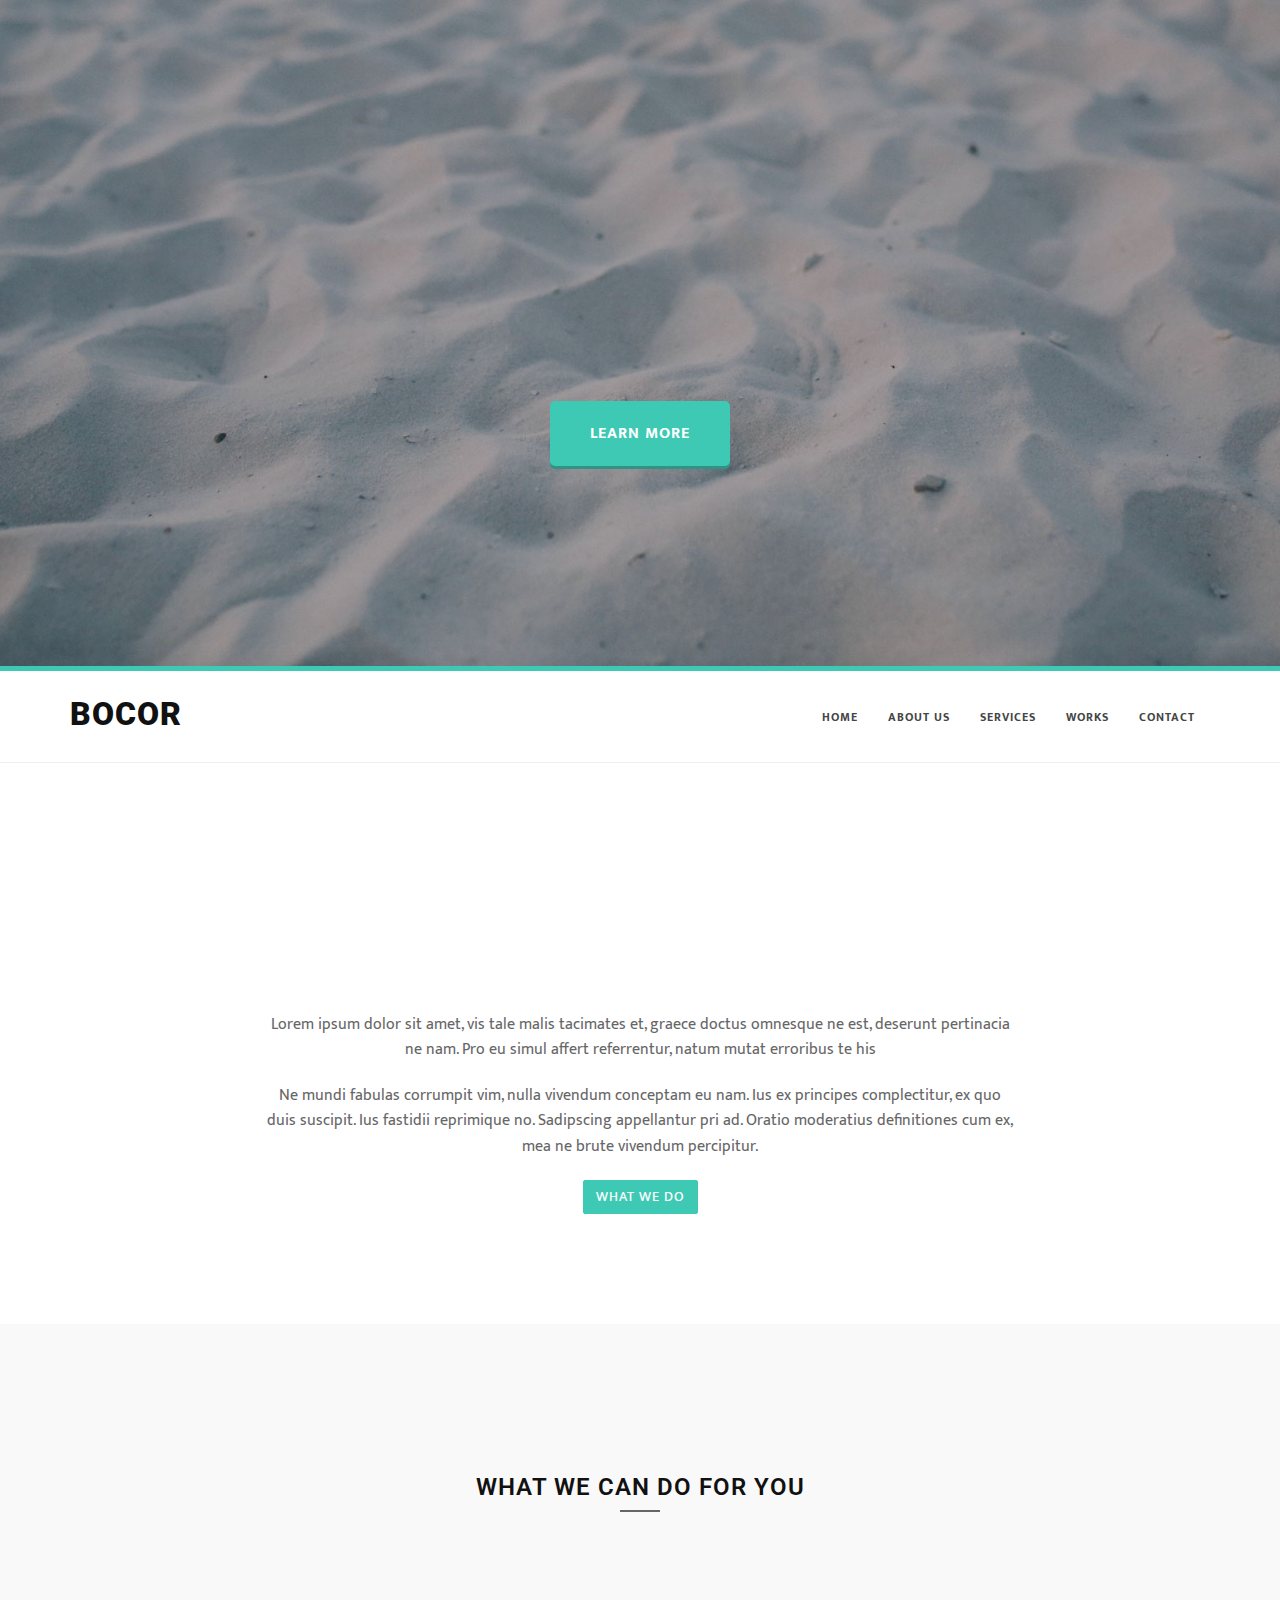
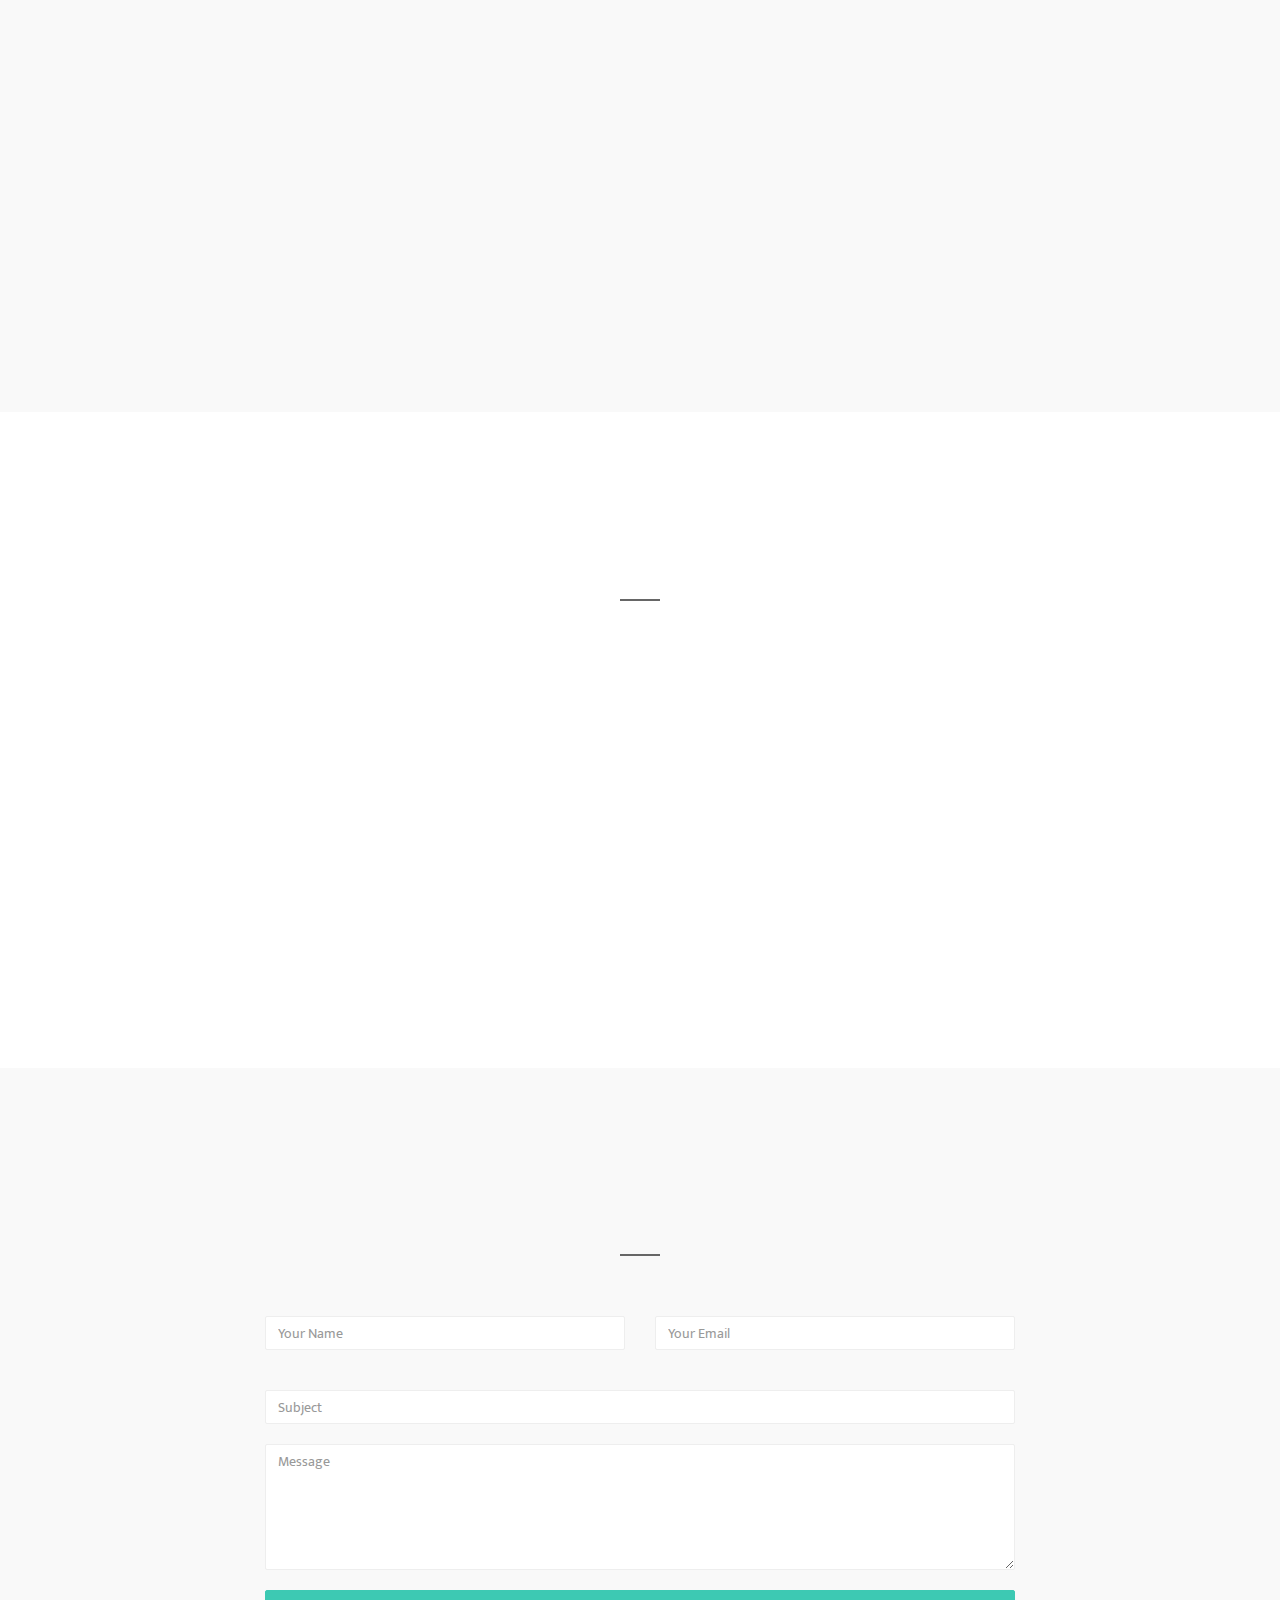
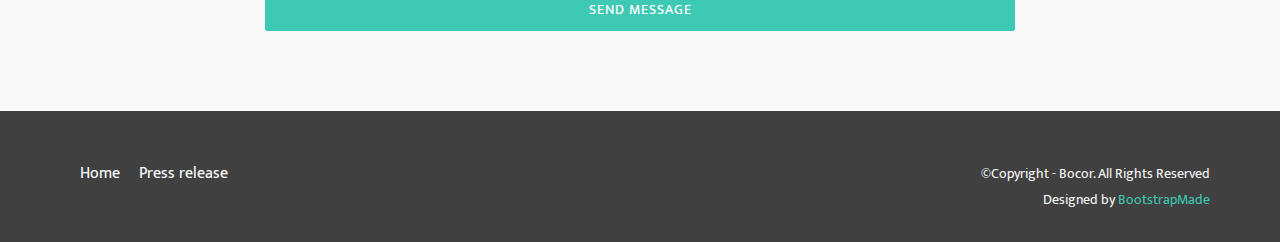
==== index.html @ 1f2fd24e "Add files via upload" ====
<!DOCTYPE html>
<html lang="en">

<head>
  <meta charset="utf-8">
  <meta name="viewport" content="width=device-width, initial-scale=1.0">
  <meta name="description" content="">
  <meta name="author" content="">

  <title>Bocor bootstrap 3 one page template</title>

  <!-- css -->
  <link rel="stylesheet" href="css/bootstrap.min.css">
  <link href="font-awesome/css/font-awesome.min.css" rel="stylesheet" type="text/css" />
  <link href="css/nivo-lightbox.css" rel="stylesheet" />
  <link href="css/nivo-lightbox-theme/default/default.css" rel="stylesheet" type="text/css" />
  <link href="css/animations.css" rel="stylesheet" />
  <link href="css/style.css" rel="stylesheet">
  <link href="color/default.css" rel="stylesheet">
  <!-- =======================================================
    Theme Name: Bocor
    Theme URL: https://bootstrapmade.com/bocor-bootstrap-template-nice-animation/
    Author: BootstrapMade
    Author URL: https://bootstrapmade.com
  ======================================================= -->

</head>

<body id="page-top" data-spy="scroll" data-target=".navbar-custom">

  <section class="hero" id="intro">
    <div class="container">
      <div class="row">
        <div class="col-md-12 text-right navicon">
          <a id="nav-toggle" class="nav_slide_button" href="#"><span></span></a>
        </div>
      </div>
      <div class="row">
        <div class="col-md-8 col-md-offset-2 text-center inner">
          <div class="animatedParent">
            <h1 class="animated fadeInDown">MUSIM BOCOR</h1>
            <p class="animated fadeInUp">Udah dari dulu tahu kalo bocor kenapa nggak ditambal tong</p>
          </div>
        </div>
      </div>
      <div class="row">
        <div class="col-md-6 col-md-offset-3 text-center">
          <a href="#about" class="learn-more-btn btn-scroll">Learn more</a>
        </div>
      </div>
    </div>
  </section>


  <!-- Navigation -->
  <div id="navigation">
    <nav class="navbar navbar-custom" role="navigation">
      <div class="container">
        <div class="row">
          <div class="col-md-2">
            <div class="site-logo">
              <a href="index.html" class="brand">Bocor</a>
            </div>
          </div>


          <div class="col-md-10">

            <!-- Brand and toggle get grouped for better mobile display -->
            <div class="navbar-header">
              <button type="button" class="navbar-toggle" data-toggle="collapse" data-target="#menu">
                                                <i class="fa fa-bars"></i>
                                                </button>
            </div>
            <!-- Collect the nav links, forms, and other content for toggling -->
            <div class="collapse navbar-collapse" id="menu">
              <ul class="nav navbar-nav navbar-right">
                <li class="active"><a href="#intro">Home</a></li>
                <li><a href="#about">About Us</a></li>
                <li><a href="#service">Services</a></li>
                <li><a href="#works">Works</a></li>

                <li><a href="#contact">Contact</a></li>
              </ul>
            </div>
            <!-- /.Navbar-collapse -->

          </div>
        </div>
      </div>
      <!-- /.container -->
    </nav>
  </div>
  <!-- /Navigation -->

  <!-- Section: about -->
  <section id="about" class="home-section color-dark bg-white">
    <div class="container marginbot-50">
      <div class="row">
        <div class="col-lg-8 col-lg-offset-2">
          <div class="animatedParent">
            <div class="section-heading text-center animated bounceInDown">
              <h2 class="h-bold">About our bocor team</h2>
              <div class="divider-header"></div>
            </div>
          </div>
        </div>
      </div>

    </div>

    <div class="container">


      <div class="row">


        <div class="col-lg-8 col-lg-offset-2 animatedParent">
          <div class="text-center">
            <p>
              Lorem ipsum dolor sit amet, vis tale malis tacimates et, graece doctus omnesque ne est, deserunt pertinacia ne nam. Pro eu simul affert referrentur, natum mutat erroribus te his
            </p>
            <p>
              Ne mundi fabulas corrumpit vim, nulla vivendum conceptam eu nam. Ius ex principes complectitur, ex quo duis suscipit. Ius fastidii reprimique no. Sadipscing appellantur pri ad. Oratio moderatius definitiones cum ex, mea ne brute vivendum percipitur.
            </p>
            <a href="#service" class="btn btn-skin btn-scroll">What we do</a>
          </div>
        </div>


      </div>
    </div>

  </section>
  <!-- /Section: about -->


  <!-- Section: services -->
  <section id="service" class="home-section color-dark bg-gray">
    <div class="container marginbot-50">
      <div class="row">
        <div class="col-lg-8 col-lg-offset-2">
          <div>
            <div class="section-heading text-center">
              <h2 class="h-bold">What we can do for you</h2>
              <div class="divider-header"></div>
            </div>
          </div>
        </div>
      </div>

    </div>

    <div class="text-center">
      <div class="container">

        <div class="row animatedParent">
          <div class="col-md-4">
            <div class="animated rotateInDownLeft">
              <div class="service-box">
                <div class="service-icon">
                  <span class="fa fa-laptop fa-2x"></span>
                </div>
                <div class="service-desc">
                  <h5>Web Design</h5>
                  <div class="divider-header"></div>
                  <p>
                    Ad denique euripidis signiferumque vim, iusto admodum quo cu. No tritani neglegentur mediocritatem duo.
                  </p>
                  <a href="#" class="btn btn-skin">Learn more</a>
                </div>
              </div>
            </div>
          </div>
          <div class="col-md-4">
            <div class="animated rotateInDownLeft slow">
              <div class="service-box">
                <div class="service-icon">
                  <span class="fa fa-camera fa-2x"></span>
                </div>
                <div class="service-desc">
                  <h5>Photography</h5>
                  <div class="divider-header"></div>
                  <p>
                    Ad denique euripidis signiferumque vim, iusto admodum quo cu. No tritani neglegentur mediocritatem duo.
                  </p>
                  <a href="#" class="btn btn-skin">Learn more</a>
                </div>
              </div>
            </div>
          </div>
          <div class="col-md-4">
            <div class="animated rotateInDownLeft slower">
              <div class="service-box">
                <div class="service-icon">
                  <span class="fa fa-code fa-2x"></span>
                </div>
                <div class="service-desc">
                  <h5>Graphic design</h5>
                  <div class="divider-header"></div>
                  <p>
                    Ad denique euripidis signiferumque vim, iusto admodum quo cu. No tritani neglegentur mediocritatem duo.
                  </p>
                  <a href="#" class="btn btn-skin">Learn more</a>
                </div>
              </div>
            </div>
          </div>

        </div>
      </div>
    </div>
  </section>
  <!-- /Section: services -->


  <!-- Section: works -->
  <section id="works" class="home-section color-dark text-center bg-white">
    <div class="container marginbot-50">
      <div class="row">
        <div class="col-lg-8 col-lg-offset-2">
          <div>
            <div class="animatedParent">
              <div class="section-heading text-center">
                <h2 class="h-bold animated bounceInDown">What we have done</h2>
                <div class="divider-header"></div>
              </div>
            </div>
          </div>
        </div>
      </div>

    </div>

    <div class="container">

      <div class="row animatedParent">
        <div class="col-sm-12 col-md-12 col-lg-12">

          <div class="row gallery-item">
            <div class="col-md-3 animated fadeInUp">
              <a href="img/works/1.jpg" title="This is an image title" data-lightbox-gallery="gallery1" data-lightbox-hidpi="img/works/1@2x.jpg">
								<img src="img/works/1.jpg" class="img-responsive" alt="img">
							</a>
            </div>
            <div class="col-md-3 animated fadeInUp slow">
              <a href="img/works/2.jpg" title="This is an image title" data-lightbox-gallery="gallery1" data-lightbox-hidpi="img/works/1@2x.jpg">
								<img src="img/works/2.jpg" class="img-responsive" alt="img">
							</a>
            </div>
            <div class="col-md-3 animated fadeInUp slower">
              <a href="img/works/3.jpg" title="This is an image title" data-lightbox-gallery="gallery1" data-lightbox-hidpi="img/works/1@2x.jpg">
								<img src="img/works/3.jpg" class="img-responsive" alt="img">
							</a>
            </div>
            <div class="col-md-3 animated fadeInUp">
              <a href="img/works/4.jpg" title="This is an image title" data-lightbox-gallery="gallery1" data-lightbox-hidpi="img/works/1@2x.jpg">
								<img src="img/works/4.jpg" class="img-responsive" alt="img">
							</a>
            </div>
          </div>

        </div>
      </div>
    </div>

  </section>
  <!-- /Section: works -->

  <!-- Section: contact -->
  <section id="contact" class="home-section nopadd-bot color-dark bg-gray text-center">
    <div class="container marginbot-50">
      <div class="row">
        <div class="col-lg-8 col-lg-offset-2">
          <div class="animatedParent">
            <div class="section-heading text-center">
              <h2 class="h-bold animated bounceInDown">Get in touch with us</h2>
              <div class="divider-header"></div>
            </div>
          </div>
        </div>
      </div>

    </div>

    <div class="container">

      <div class="row marginbot-80">
        <div class="col-md-8 col-md-offset-2">
          <div id="sendmessage">Your message has been sent. Thank you!</div>
          <div id="errormessage"></div>
          <form id="contact-form" action="" method="post" role="form" class="contactForm">
            <div class="row marginbot-20">
              <div class="col-md-6 xs-marginbot-20">
                <div class="form-group">
                  <input type="text" name="name" class="form-control" id="name" placeholder="Your Name" data-rule="minlen:4" data-msg="Please enter at least 4 chars" />
                  <div class="validation"></div>
                </div>
              </div>
              <div class="col-md-6">
                <div class="form-group">
                  <input type="email" class="form-control" name="email" id="email" placeholder="Your Email" data-rule="email" data-msg="Please enter a valid email" />
                  <div class="validation"></div>
                </div>
              </div>
            </div>
            <div class="row">
              <div class="col-md-12">
                <div class="form-group">
                  <input type="text" class="form-control" name="subject" id="subject" placeholder="Subject" data-rule="minlen:4" data-msg="Please enter at least 8 chars of subject" />
                  <div class="validation"></div>
                </div>
                <div class="form-group">
                  <textarea class="form-control" name="message" rows="5" data-rule="required" data-msg="Please write something for us" placeholder="Message"></textarea>
                  <div class="validation"></div>
                </div>
                <button type="submit" class="btn btn-skin btn-lg btn-block" id="btnContactUs">
    									Send Message</button>
              </div>
            </div>
          </form>
        </div>
      </div>


    </div>
  </section>
  <!-- /Section: contact -->


  <footer>
    <div class="container">
      <div class="row">
        <div class="col-md-6">
          <ul class="footer-menu">
            <li><a href="#">Home</a></li>
            <li><a href="#">Press release</a></li>
          </ul>
        </div>
        <div class="col-md-6 text-right copyright">
          &copy;Copyright - Bocor. All Rights Reserved
          <div class="credits">
            <!--
              All the links in the footer should remain intact.
              You can delete the links only if you purchased the pro version.
              Licensing information: https://bootstrapmade.com/license/
              Purchase the pro version with working PHP/AJAX contact form: https://bootstrapmade.com/buy/?theme=Bocor
            -->
            Designed by <a href="https://bootstrapmade.com/">BootstrapMade</a>
          </div>
        </div>
      </div>
    </div>
  </footer>

  <!-- Core JavaScript Files -->
  <script src="js/jquery.min.js"></script>
  <script src="js/bootstrap.min.js"></script>
  <script src="js/jquery.sticky.js"></script>
  <script src="js/jquery.easing.min.js"></script>
  <script src="js/jquery.scrollTo.js"></script>
  <script src="js/jquery.appear.js"></script>
  <script src="js/stellar.js"></script>
  <script src="js/nivo-lightbox.min.js"></script>

  <script src="js/custom.js"></script>
  <script src="js/css3-animate-it.js"></script>
  <script src="contactform/contactform.js"></script>

</body>
</html>
---- css/nivo-lightbox-theme/default/default.css ----
/*
 * Nivo Lightbox Default Theme v1.0
 * http://dev7studios.com/nivo-lightbox
 *
 * Copyright 2013, Dev7studios
 * Free to use and abuse under the MIT license.
 * http://www.opensource.org/licenses/mit-license.php
 */
 
.nivo-lightbox-theme-default.nivo-lightbox-overlay { 
	background: #666;
	background: rgba(0,0,0,0.6); 
}
.nivo-lightbox-theme-default .nivo-lightbox-content.nivo-lightbox-loading { background: url(loading.gif) no-repeat 50% 50%; }

.nivo-lightbox-theme-default .nivo-lightbox-nav {
	top: 10%;
	width: 8%;
	height: 80%;
	text-indent: -9999px;
	background-repeat: no-repeat;
	background-position: 50% 50%;
	opacity: 0.5;
}
.nivo-lightbox-theme-default .nivo-lightbox-nav:hover { 
	opacity: 1; 
	background-color: rgba(0,0,0,0.5);
}
.nivo-lightbox-theme-default .nivo-lightbox-prev { 
	background-image: url(prev.png); 
	border-radius: 0 3px 3px 0;
}
.nivo-lightbox-theme-default .nivo-lightbox-next { 
	background-image: url(next.png); 
	border-radius: 3px 0 0 3px;
}

.nivo-lightbox-theme-default .nivo-lightbox-close {
	display: block;
	background: url(close.png) no-repeat 5px 5px;
	width: 16px;
	height: 16px;
	text-indent: -9999px;
	padding: 5px;
	opacity: 0.5;
}
.nivo-lightbox-theme-default .nivo-lightbox-close:hover { opacity: 1; }

.nivo-lightbox-theme-default .nivo-lightbox-title-wrap { bottom: -7%; }
.nivo-lightbox-theme-default .nivo-lightbox-title {
	font: 14px/20px 'Helvetica Neue', Helvetica, Arial, sans-serif;
	font-style: normal;
	font-weight: normal;
	background: #000;
	color: #fff;
	padding: 7px 15px;
	border-radius: 30px;
}

.nivo-lightbox-theme-default .nivo-lightbox-image img {
	background: #fff;
	-webkit-box-shadow: 0px 1px 1px rgba(0,0,0,0.4);
	   -moz-box-shadow: 0px 1px 1px rgba(0,0,0,0.4);
	        box-shadow: 0px 1px 1px rgba(0,0,0,0.4);
}
.nivo-lightbox-theme-default .nivo-lightbox-ajax,
.nivo-lightbox-theme-default .nivo-lightbox-inline {
	background: #fff;
	padding: 40px;
	-webkit-box-shadow: 0px 1px 1px rgba(0,0,0,0.4);
	   -moz-box-shadow: 0px 1px 1px rgba(0,0,0,0.4);
	        box-shadow: 0px 1px 1px rgba(0,0,0,0.4);
}

@media (-webkit-min-device-pixel-ratio: 1.3),
       (-o-min-device-pixel-ratio: 2.6/2),
       (min--moz-device-pixel-ratio: 1.3),
       (min-device-pixel-ratio: 1.3),
       (min-resolution: 1.3dppx) {

	.nivo-lightbox-theme-default .nivo-lightbox-content.nivo-lightbox-loading { 
		background-image: url(loading@2x.gif); 
		background-size: 32px 32px;
	}
	.nivo-lightbox-theme-default .nivo-lightbox-prev { 
		background-image: url(prev@2x.png); 
		background-size: 48px 48px;
	}
	.nivo-lightbox-theme-default .nivo-lightbox-next { 
		background-image: url(next@2x.png); 
		background-size: 48px 48px;
	}
	.nivo-lightbox-theme-default .nivo-lightbox-close { 
		background-image: url(close@2x.png); 
		background-size: 16px 16px;
	}
	
}
---- css/animations.css ----
/*animations*/

/******************
* Bounce in right *
*******************/


.animated { 
    -webkit-animation-duration: 1s; 
    animation-duration: 1s; 
    -webkit-animation-fill-mode: both; 
    animation-fill-mode: both; 
} 
.slow{
     -webkit-animation-duration: 1.5s; 
    animation-duration: 1.5s; 
    -webkit-animation-fill-mode: both; 
    animation-fill-mode: both; 
}
.slower{
     -webkit-animation-duration: 2s; 
    animation-duration: 2s; 
    -webkit-animation-fill-mode: both; 
    animation-fill-mode: both; 
}
.slowest{
     -webkit-animation-duration: 3s; 
    animation-duration: 3s; 
    -webkit-animation-fill-mode: both; 
    animation-fill-mode: both; 
}

.bounceInRight, .bounceInLeft, .bounceInUp, .bounceInDown{
    opacity:0;
    -webkit-transform: translateX(400px); 
    transform: translateX(400px); 
}
.fadeInRight, .fadeInLeft, .fadeInUp, .fadeInDown{
    opacity:0;
    -webkit-transform: translateX(400px); 
    transform: translateX(400px); 
}

.flipInX, .flipInY, .rotateIn, .rotateInUpLeft, .rotateInUpRight, .rotateInDownLeft, .rotateDownUpRight, .rollIn{
    opacity:0;
}

.lightSpeedInRight, .lightSpeedInLeft{
    opacity:0;
    -webkit-transform: translateX(400px); 
    transform: translateX(400px); 
}

/***********
* bounceIn *
************/
@-webkit-keyframes bounceIn { 
    0% { 
        opacity: 0; 
        -webkit-transform: scale(.3); 
    } 

    50% { 
        opacity: 1; 
        -webkit-transform: scale(1.05); 
    } 

    70% { 
        -webkit-transform: scale(.9); 
    } 

    100% { 
         -webkit-transform: scale(1); 
    } 
} 

@keyframes bounceIn { 
    0% { 
        opacity: 0; 
        transform: scale(.3); 
    } 

    50% { 
        opacity: 1; 
        transform: scale(1.05); 
    } 

    70% { 
        transform: scale(.9); 
    } 

    100% { 
        transform: scale(1); 
    } 
} 

.bounceIn.go { 
    -webkit-animation-name: bounceIn; 
    animation-name: bounceIn; 
}

/****************
* bounceInRight *
****************/

@-webkit-keyframes bounceInRight { 
    0% { 
        opacity: 0; 
        
        -webkit-transform: translateX(400px); 
    } 
    60% { 
        
        -webkit-transform: translateX(-30px); 
    } 
    80% { 
        -webkit-transform: translateX(10px); 
    } 
    100% {
    opacity: 1;
     
        -webkit-transform: translateX(0); 
    } 
} 

@keyframes bounceInRight { 
    0% { 
        opacity: 0; 
        
        transform: translateX(400px); 
    } 
    60% { 
        
        transform: translateX(-30px); 
    } 
    80% { 
        transform: translateX(10px); 
    } 
    100% {
    opacity: 1;
     
        transform: translateX(0); 
    } 
} 


.bounceInRight.go { 
    -webkit-animation-name: bounceInRight; 
    animation-name: bounceInRight; 
}

/******************
* Bounce in left *
*******************/

@-webkit-keyframes bounceInLeft { 
    0% { 
        opacity: 0; 
        
        -webkit-transform: translateX(-400px); 
    } 
    60% { 
       
        -webkit-transform: translateX(30px); 
    } 
    80% { 
        -webkit-transform: translateX(-10px); 
    } 
    100% {
        opacity: 1;
         
        -webkit-transform: translateX(0); 
    } 
} 

@keyframes bounceInLeft { 
    0% { 
        opacity: 0; 
        
        transform: translateX(-400px); 
    } 
    60% { 
       
        transform: translateX(30px); 
    } 
    80% { 
        transform: translateX(-10px); 
    } 
    100% {
        opacity: 1;
         
        transform: translateX(0); 
    } 
} 

.bounceInLeft.go { 
    -webkit-animation-name: bounceInLeft; 
    animation-name: bounceInLeft; 
}

/******************
* Bounce in up *
*******************/

@-webkit-keyframes bounceInUp { 
    0% { 
        opacity: 0; 
        
        -webkit-transform: translateY(400px); 
    } 
    60% { 
       
        -webkit-transform: translateY(-30px); 
    } 
    80% { 
        -webkit-transform: translateY(10px); 
    } 
    100% {
        opacity: 1;
         
        -webkit-transform: translateY(0); 
    } 
} 

@keyframes bounceInUp { 
    0% { 
        opacity: 0; 
        
        transform: translateY(400px); 
    } 
    60% { 
       
        transform: translateY(-30px); 
    } 
    80% { 
        transform: translateY(10px); 
    } 
    100% {
        opacity: 1;
         
        transform: translateY(0); 
    } 
} 

.bounceInUp.go { 
    -webkit-animation-name: bounceInUp; 
    animation-name: bounceInUp; 
}


/******************
* Bounce in down *
*******************/

@-webkit-keyframes bounceInDown { 
    0% { 
        opacity: 0; 
        
        -webkit-transform: translateY(-400px); 
    } 
    60% { 
       
        -webkit-transform: translateY(30px); 
    } 
    80% { 
        -webkit-transform: translateY(-10px); 
    } 
    100% {
        opacity: 1;
         
        -webkit-transform: translateY(0); 
    } 
} 

@keyframes bounceInDown { 
    0% { 
        opacity: 0; 
        
        transform: translateY(-400px); 
    } 
    60% { 
       
        transform: translateY(30px); 
    } 
    80% { 
        transform: translateY(-10px); 
    } 
    100% {
        opacity: 1;
         
        transform: translateY(0); 
    } 
} 

.bounceInDown.go { 
    -webkit-animation-name: bounceInDown; 
    animation-name: bounceInDown; 
}


/**********
* Fade In *
**********/ 
@-webkit-keyframes fadeIn { 
    0% {opacity: 0;} 
    100% {opacity: 1;
        display:block;} 
} 
@keyframes fadeIn { 
    0% {opacity: 0;} 
    100% {opacity: 1;
        display:block;} 
}
.fadeIn{
    opacity:0;
}
.fadeIn.go { 
    -webkit-animation-name: fadeIn; 
    animation-name: fadeIn; 
}

/**********
* Grow in *
***********/

@-webkit-keyframes growIn { 
    0% { 
        -webkit-transform: scale(0.2); 
        opacity:0;
    } 
    50% { 
        -webkit-transform: scale(1.2); 
        
    } 
    100% { 
        -webkit-transform: scale(1); 
        opacity:1;
    } 
} 
@keyframes growIn { 
    0% { 
        transform: scale(0.2); 
        opacity:0;
    } 
    50% { 
        transform: scale(1.2); 
        
    } 
    100% { 
        transform: scale(1); 
        opacity:1;
    } 
} 
.growIn { 

    -webkit-transform: scale(0.2);
    transform: scale(0.2);
    opacity:0;
}
.growIn.go{
    -webkit-animation-name: growIn; 
    animation-name: growIn; 
}

/********
* Shake *
********/
@-webkit-keyframes shake { 
    0%, 100% {-webkit-transform: translateX(0);} 
    10%, 30%, 50%, 70%, 90% {-webkit-transform: translateX(-10px);} 
    20%, 40%, 60%, 80% {-webkit-transform: translateX(10px);} 
} 
@keyframes shake { 
    0%, 100% {transform: translateX(0);} 
    10%, 30%, 50%, 70%, 90% {transform: translateX(-10px);} 
    20%, 40%, 60%, 80% {transform: translateX(10px);} 
} 
.shake.go { 
    -webkit-animation-name: shake; 
    animation-name: shake; 
}

/********
* ShakeUp *
********/
@-webkit-keyframes shakeUp { 
    0%, 100% {-webkit-transform: translateX(0);} 
    10%, 30%, 50%, 70%, 90% {-webkit-transform: translateY(-10px);} 
    20%, 40%, 60%, 80% {-webkit-transform: translateY(10px);} 
} 
@keyframes shakeUp { 
    0%, 100% {transform: translateY(0);} 
    10%, 30%, 50%, 70%, 90% {transform: translateY(-10px);} 
    20%, 40%, 60%, 80% {transform: translateY(10px);} 
} 
.shakeUp.go { 
    -webkit-animation-name: shakeUp; 
    animation-name: shakeUp; 
}

/*************
* FadeInLeft *
*************/

@-webkit-keyframes fadeInLeft { 
    0% { 
        opacity: 0; 
        -webkit-transform: translateX(-400px); 
    } 
    50%{
       opacity: 0.3; 
    }
    100% { 
        opacity: 1; 
        -webkit-transform: translateX(0); 
    } 
} 
@keyframes fadeInLeft { 
    0% { 
        opacity: 0; 
        transform: translateX(-400px); 
    } 
    50%{
       opacity: 0.3; 
    }
    100% { 
        opacity: 1; 
        transform: translateX(0); 
    } 
} 
.fadeInLeft{ 
    opacity: 0; 
    -webkit-transform: translateX(-400px); 
    transform: translateX(-400px);
}
.fadeInLeft.go { 
    -webkit-animation-name: fadeInLeft; 
    animation-name: fadeInLeft; 
}


/*************
* FadeInRight *
*************/

@-webkit-keyframes fadeInRight { 
    0% { 
        opacity: 0; 
        -webkit-transform: translateX(400px); 
    } 
    50%{
       opacity: 0.3; 
    }
    100% { 
        opacity: 1; 
        -webkit-transform: translateX(0); 
    } 
} 
@keyframes fadeInRight { 
    0% { 
        opacity: 0; 
        transform: translateX(400px); 
    } 
    50%{
       opacity: 0.3; 
    }
    100% { 
        opacity: 1; 
        transform: translateX(0); 
    } 
} 
.fadeInRight{ 
    opacity: 0; 
    -webkit-transform: translateX(400px); 
    transform: translateX(400px);
}
.fadeInRight.go { 
    -webkit-animation-name: fadeInRight; 
    animation-name: fadeInRight; 
}

/*************
* FadeInUp *
*************/

@-webkit-keyframes fadeInUp { 
    0% { 
        opacity: 0; 
        -webkit-transform: translateY(400px); 
    } 
    50%{
       opacity: 0.3; 
    }
    100% { 
        opacity: 1; 
        -webkit-transform: translateY(0); 
    } 
} 
@keyframes fadeInUp { 
    0% { 
        opacity: 0; 
        transform: translateY(400px); 
    } 
    50%{
       opacity: 0.3; 
    }
    100% { 
        opacity: 1; 
        transform: translateY(0); 
    } 
} 
.fadeInUp{ 
    opacity: 0; 
    -webkit-transform: translateY(400px); 
    transform: translateY(400px);
}
.fadeInUp.go { 
    -webkit-animation-name: fadeInUp; 
    animation-name: fadeInUp; 
}

/*************
* FadeInDown *
*************/

@-webkit-keyframes fadeInDown { 
    0% { 
        opacity: 0; 
        -webkit-transform: translateY(-400px); 
    } 
    50%{
       opacity: 0.3; 
    }
    100% { 
        opacity: 1; 
        -webkit-transform: translateY(0); 
    } 
} 
@keyframes fadeInDown { 
    0% { 
        opacity: 0; 
        transform: translateY(-400px); 
    } 
    50%{
       opacity: 0.3; 
    }
    100% { 
        opacity: 1; 
        transform: translateY(0); 
    } 
} 
.fadeInDown{ 
    opacity: 0; 
    -webkit-transform: translateY(-400px); 
    transform: translateY(-400px);
}
.fadeInDown.go { 
    -webkit-animation-name: fadeInDown; 
    animation-name: fadeInDown; 
}

/*****************
* rotateIn *
*****************/
@-webkit-keyframes rotateIn { 
    0% { 
        -webkit-transform-origin: center center; 
        -webkit-transform: rotate(-200deg); 
        opacity: 0; 
    } 
    100% { 
        -webkit-transform-origin: center center; 
        -webkit-transform: rotate(0); 
        opacity: 1; 
    } 
} 
@keyframes rotateIn { 
    0% { 
        transform-origin: center center; 
        transform: rotate(-200deg); 
        opacity: 0; 
    } 
    100% { 
        transform-origin: center center; 
        transform: rotate(0); 
        opacity: 1; 
    } 
} 
.rotateIn.go { 
    -webkit-animation-name: rotateIn; 
    animation-name: rotateIn; 
}

/*****************
* rotateInUpLeft *
*****************/

@-webkit-keyframes rotateInUpLeft { 
    0% { 
        -webkit-transform-origin: left bottom; 
        -webkit-transform: rotate(90deg); 
        opacity: 0; 
    } 
    100% { 
        -webkit-transform-origin: left bottom; 
        -webkit-transform: rotate(0); 
        opacity: 1; 
    } 
} 
@keyframes rotateInUpLeft { 
    0% { 
        transform-origin: left bottom; 
        transform: rotate(90deg); 
        opacity: 0; 
    } 
    100% { 
        transform-origin: left bottom; 
        transform: rotate(0); 
        opacity: 1; 
    } 
} 
.rotateInUpLeft.go { 
    -webkit-animation-name: rotateInUpLeft; 
    animation-name: rotateInUpLeft; 
}

/*******************
* rotateInDownLeft *
*******************/
@-webkit-keyframes rotateInDownLeft { 
    0% { 
        -webkit-transform-origin: left bottom; 
        -webkit-transform: rotate(-90deg); 
        opacity: 0; 
    } 
    100% { 
        -webkit-transform-origin: left bottom; 
        -webkit-transform: rotate(0); 
        opacity: 1; 
    } 
} 
@keyframes rotateInDownLeft { 
    0% { 
        transform-origin: left bottom; 
        transform: rotate(-90deg); 
        opacity: 0; 
    } 
    100% { 
        transform-origin: left bottom; 
        transform: rotate(0); 
        opacity: 1; 
    } 
} 
.rotateInDownLeft.go { 
    -webkit-animation-name: rotateInDownLeft; 
    animation-name: rotateInDownLeft; 
}

/******************
* rotateInUpRight *
*******************/

@-webkit-keyframes rotateInUpRight { 
    0% { 
        -webkit-transform-origin: right bottom; 
        -webkit-transform: rotate(-90deg); 
        opacity: 0; 
    } 
    100% { 
        -webkit-transform-origin: right bottom; 
        -webkit-transform: rotate(0); 
        opacity: 1; 
    } 
} 
@keyframes rotateInUpRight { 
    0% { 
        transform-origin: right bottom; 
        transform: rotate(-90deg); 
        opacity: 0; 
    } 
    100% { 
        transform-origin: right bottom; 
        transform: rotate(0); 
        opacity: 1; 
    } 
} 
.rotateInUpRight.go { 
    -webkit-animation-name: rotateInUpRight; 
    animation-name: rotateInUpRight; 
}

/********************
* rotateInDownRight *
********************/

@-webkit-keyframes rotateInDownRight { 
    0% { 
        -webkit-transform-origin: right bottom; 
        -webkit-transform: rotate(90deg); 
        opacity: 0; 
    } 
    100% { 
        -webkit-transform-origin: right bottom; 
        -webkit-transform: rotate(0); 
        opacity: 1; 
    } 
} 
@keyframes rotateInDownRight { 
    0% { 
        transform-origin: right bottom; 
        transform: rotate(90deg); 
        opacity: 0; 
    } 
    100% { 
        transform-origin: right bottom; 
        transform: rotate(0); 
        opacity: 1; 
    } 
} 
.rotateInDownRight.go { 
    -webkit-animation-name: rotateInDownRight; 
    animation-name: rotateInDownRight; 
}

/*********
* rollIn *
**********/

@-webkit-keyframes rollIn { 
    0% { opacity: 0; -webkit-transform: translateX(-100%) rotate(-120deg); } 
    100% { opacity: 1; -webkit-transform: translateX(0px) rotate(0deg); } 
} 
@keyframes rollIn { 
    0% { opacity: 0; transform: translateX(-100%) rotate(-120deg); } 
    100% { opacity: 1; transform: translateX(0px) rotate(0deg); } 
} 
.rollIn.go { 
    -webkit-animation-name: rollIn; 
    animation-name: rollIn; 
}

/*********
* wiggle *
**********/

@-webkit-keyframes wiggle { 
    0% { -webkit-transform: skewX(9deg); } 
    10% { -webkit-transform: skewX(-8deg); } 
    20% { -webkit-transform: skewX(7deg); } 
    30% { -webkit-transform: skewX(-6deg); } 
    40% { -webkit-transform: skewX(5deg); } 
    50% { -webkit-transform: skewX(-4deg); } 
    60% { -webkit-transform: skewX(3deg); } 
    70% { -webkit-transform: skewX(-2deg); } 
    80% { -webkit-transform: skewX(1deg); } 
    90% { -webkit-transform: skewX(0deg); } 
    100% { -webkit-transform: skewX(0deg); } 
} 
@keyframes wiggle { 
    0% { transform: skewX(9deg); } 
    10% { transform: skewX(-8deg); } 
    20% { transform: skewX(7deg); } 
    30% { transform: skewX(-6deg); } 
    40% { transform: skewX(5deg); } 
    50% { transform: skewX(-4deg); } 
    60% { transform: skewX(3deg); } 
    70% { transform: skewX(-2deg); } 
    80% { transform: skewX(1deg); } 
    90% { transform: skewX(0deg); } 
    100% { transform: skewX(0deg); } 
} 
.wiggle.go { 
    -webkit-animation-name: wiggle; 
    animation-name: wiggle; 
    -webkit-animation-timing-function: ease-in; 
    animation-timing-function: ease-in; 
} 

/********
* swing *
*********/

@-webkit-keyframes swing { 
    20%, 40%, 60%, 80%, 100% { -webkit-transform-origin: top center; } 
    20% { -webkit-transform: rotate(15deg); } 
    40% { -webkit-transform: rotate(-10deg); } 
    60% { -webkit-transform: rotate(5deg); } 
    80% { -webkit-transform: rotate(-5deg); } 
    100% { -webkit-transform: rotate(0deg); } 
} 
@keyframes swing { 
    20% { transform: rotate(15deg); } 
    40% { transform: rotate(-10deg); } 
    60% { transform: rotate(5deg); } 
    80% { transform: rotate(-5deg); } 
    100% { transform: rotate(0deg); } 
} 
.swing.go { 
    -webkit-transform-origin: top center; 
    transform-origin: top center; 
    -webkit-animation-name: swing; 
    animation-name: swing; 
}

/*******
* tada *
********/

@-webkit-keyframes tada { 
    0% {-webkit-transform: scale(1);} 
    10%, 20% {-webkit-transform: scale(0.9) rotate(-3deg);} 
    30%, 50%, 70%, 90% {-webkit-transform: scale(1.1) rotate(3deg);} 
    40%, 60%, 80% {-webkit-transform: scale(1.1) rotate(-3deg);} 
    100% {-webkit-transform: scale(1) rotate(0);} 
} 
@keyframes tada { 
    0% {transform: scale(1);} 
    10%, 20% {transform: scale(0.9) rotate(-3deg);} 
    30%, 50%, 70%, 90% {transform: scale(1.1) rotate(3deg);} 
    40%, 60%, 80% {transform: scale(1.1) rotate(-3deg);} 
    100% {transform: scale(1) rotate(0);} 
} 
.tada.go { 
    -webkit-animation-name: tada; 
    animation-name: tada; 
}

/*********
* wobble *
**********/

@-webkit-keyframes wobble { 
  0% { -webkit-transform: translateX(0%); } 
  15% { -webkit-transform: translateX(-25%) rotate(-5deg); } 
  30% { -webkit-transform: translateX(20%) rotate(3deg); } 
  45% { -webkit-transform: translateX(-15%) rotate(-3deg); } 
  60% { -webkit-transform: translateX(10%) rotate(2deg); } 
  75% { -webkit-transform: translateX(-5%) rotate(-1deg); } 
  100% { -webkit-transform: translateX(0%); } 
} 
@keyframes wobble { 
  0% { transform: translateX(0%); } 
  15% { transform: translateX(-25%) rotate(-5deg); } 
  30% { transform: translateX(20%) rotate(3deg); } 
  45% { transform: translateX(-15%) rotate(-3deg); } 
  60% { transform: translateX(10%) rotate(2deg); } 
  75% { transform: translateX(-5%) rotate(-1deg); } 
  100% { transform: translateX(0%); } 
} 
.wobble.go { 
    -webkit-animation-name: wobble; 
    animation-name: wobble; 
}

/********
* pulse *
*********/

@-webkit-keyframes pulse { 
    0% { -webkit-transform: scale(1); } 
    50% { -webkit-transform: scale(1.1); } 
    100% { -webkit-transform: scale(1); } 
} 
@keyframes pulse { 
    0% { transform: scale(1); } 
    50% { transform: scale(1.1); } 
    100% { transform: scale(1); } 
} 
.pulse.go { 
    -webkit-animation-name: pulse; 
    animation-name: pulse; 
}

/***************
* lightSpeedInRight *
****************/
@-webkit-keyframes lightSpeedInRight { 
   0% { -webkit-transform: translateX(100%) skewX(-30deg); opacity: 0; } 
    60% { -webkit-transform: translateX(-20%) skewX(30deg); opacity: 1; } 
    80% { -webkit-transform: translateX(0%) skewX(-15deg); opacity: 1; } 
    100% { -webkit-transform: translateX(0%) skewX(0deg); opacity: 1; } 
} 
@keyframes lightSpeedInRight { 
    0% { transform: translateX(100%) skewX(-30deg); opacity: 0; } 
    60% { transform: translateX(-20%) skewX(30deg); opacity: 1; } 
    80% { transform: translateX(0%) skewX(-15deg); opacity: 1; } 
    100% { transform: translateX(0%) skewX(0deg); opacity: 1; } 
} 
.lightSpeedInRight.go { 
    -webkit-animation-name: lightSpeedInRight; 
    animation-name: lightSpeedInRight; 
    -webkit-animation-timing-function: ease-out; 
    animation-timing-function: ease-out; 
} 

/***************
* lightSpeedInLeft *
****************/
@-webkit-keyframes lightSpeedInLeft { 
   0% { -webkit-transform: translateX(-100%) skewX(30deg); opacity: 0; } 
    60% { -webkit-transform: translateX(20%) skewX(-30deg); opacity: 1; } 
    80% { -webkit-transform: translateX(0%) skewX(15deg); opacity: 1; } 
    100% { -webkit-transform: translateX(0%) skewX(0deg); opacity: 1; } 
} 
@keyframes lightSpeedInLeft { 
    0% { transform: translateX(-100%) skewX(30deg); opacity: 0; } 
    60% { transform: translateX(20%) skewX(-30deg); opacity: 1; } 
    80% { transform: translateX(0%) skewX(15deg); opacity: 1; } 
    100% { transform: translateX(0%) skewX(0deg); opacity: 1; } 
} 
.lightSpeedInLeft.go { 
    -webkit-animation-name: lightSpeedInLeft; 
    animation-name: lightSpeedInLeft; 
    -webkit-animation-timing-function: ease-out; 
    animation-timing-function: ease-out; 
} 


/*******
* Flip *
*******/
@-webkit-keyframes flip { 
    0% { 
        -webkit-transform: perspective(400px) rotateY(0); 
        -webkit-animation-timing-function: ease-out; 
    } 
    40% { 
        -webkit-transform: perspective(400px) translateZ(150px) rotateY(170deg); 
        -webkit-animation-timing-function: ease-out; 
    } 
    50% { 
        -webkit-transform: perspective(400px) translateZ(150px) rotateY(190deg) scale(1); 
        -webkit-animation-timing-function: ease-in; 
    } 
    80% { 
        -webkit-transform: perspective(400px) rotateY(360deg) scale(.95); 
        -webkit-animation-timing-function: ease-in; 
    } 
    100% { 
        -webkit-transform: perspective(400px) scale(1); 
        -webkit-animation-timing-function: ease-in; 
    } 
}
@keyframes flip { 
    0% { 
        transform: perspective(400px) rotateY(0); 
        animation-timing-function: ease-out; 
    } 
    40% { 
        transform: perspective(400px) translateZ(150px) rotateY(170deg); 
        animation-timing-function: ease-out; 
    } 
    50% { 
        transform: perspective(400px) translateZ(150px) rotateY(190deg) scale(1); 
        animation-timing-function: ease-in; 
    } 
    80% { 
        transform: perspective(400px) rotateY(360deg) scale(.95); 
        animation-timing-function: ease-in; 
    } 
    100% { 
        transform: perspective(400px) scale(1); 
        animation-timing-function: ease-in; 
    } 
} 
.flip.go { 
    -webkit-backface-visibility: visible !important; 
    -webkit-animation-name: flip; 
    backface-visibility: visible !important; 
    animation-name: flip; 
}

/**********
* flipInX *
**********/
@-webkit-keyframes flipInX { 
    0% { 
        -webkit-transform: perspective(400px) rotateX(90deg); 
        opacity: 0; 
    } 
    40% { 
        -webkit-transform: perspective(400px) rotateX(-10deg); 
    } 
    70% { 
        -webkit-transform: perspective(400px) rotateX(10deg); 
    } 
    100% { 
        -webkit-transform: perspective(400px) rotateX(0deg); 
        opacity: 1; 
    } 
} 
@keyframes flipInX { 
    0% { 
        transform: perspective(400px) rotateX(90deg); 
        opacity: 0; 
    } 
    40% { 
        transform: perspective(400px) rotateX(-10deg); 
    } 
    70% { 
        transform: perspective(400px) rotateX(10deg); 
    } 
    100% { 
        transform: perspective(400px) rotateX(0deg); 
        opacity: 1; 
    } 
} 
.flipInX.go { 
    -webkit-backface-visibility: visible !important; 
    -webkit-animation-name: flipInX; 
    backface-visibility: visible !important; 
    animation-name: flipInX; 
}

/**********
* flipInY *
**********/

@-webkit-keyframes flipInY { 
    0% { 
        -webkit-transform: perspective(400px) rotateY(90deg); 
        opacity: 0; 
    } 
    40% { 
        -webkit-transform: perspective(400px) rotateY(-10deg); 
    } 
    70% { 
        -webkit-transform: perspective(400px) rotateY(10deg); 
    } 
    100% { 
        -webkit-transform: perspective(400px) rotateY(0deg); 
        opacity: 1; 
    } 
} 
@keyframes flipInY { 
    0% { 
        transform: perspective(400px) rotateY(90deg); 
        opacity: 0; 
    } 
    40% { 
        transform: perspective(400px) rotateY(-10deg); 
    } 
    70% { 
        transform: perspective(400px) rotateY(10deg); 
    } 
    100% { 
        transform: perspective(400px) rotateY(0deg); 
        opacity: 1; 
    } 
} 
.flipInY.go { 
    -webkit-backface-visibility: visible !important; 
    -webkit-animation-name: flipInY; 
    backface-visibility: visible !important; 
    animation-name: flipInY; 
}

/*****************
* Out animations *
*****************/


/************
* bounceOut *
*************/
@-webkit-keyframes bounceOut { 
    0% { 
        -webkit-transform: scale(1); 
    } 
    25% { 
        -webkit-transform: scale(.95); 
    } 
    50% { 
        opacity: 1; 
        -webkit-transform: scale(1.1); 
    } 
    100% { 
        opacity: 0; 
        -webkit-transform: scale(.3); 
    } 
} 
@keyframes bounceOut { 
    0% { 
        transform: scale(1); 
    } 
    25% { 
        transform: scale(.95); 
    } 
    50% { 
        opacity: 1; 
        transform: scale(1.1); 
    } 
    100% { 
        opacity: 0; 
        transform: scale(.3); 
    } 
} 
.bounceOut.goAway { 
    -webkit-animation-name: bounceOut; 
    animation-name: bounceOut; 
}

/************
* bounceOutUp *
*************/
@-webkit-keyframes bounceOutUp { 
    0% { 
        -webkit-transform: translateY(0); 
    } 
    20% { 
        opacity: 1; 
        -webkit-transform: translateY(20px); 
    } 
    100% { 
        opacity: 0; 
        -webkit-transform: translateY(-2000px); 
    } 
} 
@keyframes bounceOutUp { 
    0% { 
        transform: translateY(0); 
    } 
    20% { 
        opacity: 1; 
        transform: translateY(20px); 
    } 
    100% { 
        opacity: 0; 
        transform: translateY(-2000px); 
    } 
} 
.bounceOutUp.goAway { 
    -webkit-animation-name: bounceOutUp; 
    animation-name: bounceOutUp; 
}

/************
* bounceOutDown *
*************/
@-webkit-keyframes bounceOutDown { 
    0% { 
        -webkit-transform: translateY(0); 
    } 
    20% { 
        opacity: 1; 
        -webkit-transform: translateY(-20px); 
    } 
    100% { 
        opacity: 0; 
        -webkit-transform: translateY(2000px); 
    } 
} 
@keyframes bounceOutDown { 
    0% { 
        transform: translateY(0); 
    } 
    20% { 
        opacity: 1; 
        transform: translateY(-20px); 
    } 
    100% { 
        opacity: 0; 
        transform: translateY(2000px); 
    } 
} 
.bounceOutDown.goAway { 
    -webkit-animation-name: bounceOutDown; 
    animation-name: bounceOutDown; 
}


/************
* bounceOutLeft *
*************/
@-webkit-keyframes bounceOutLeft { 
    0% { 
        -webkit-transform: translateX(0); 
    } 
    20% { 
        opacity: 1; 
        -webkit-transform: translateX(20px); 
    } 
    100% { 
        opacity: 0; 
        -webkit-transform: translateX(-2000px); 
    } 
} 
@keyframes bounceOutLeft { 
    0% { 
        transform: translateX(0); 
    } 
    20% { 
        opacity: 1; 
        transform: translateX(20px); 
    } 
    100% { 
        opacity: 0; 
        transform: translateX(-2000px); 
    } 
} 
.bounceOutLeft.goAway { 
    -webkit-animation-name: bounceOutLeft; 
    animation-name: bounceOutLeft; 
}

/************
* bounceOutRight *
*************/
@-webkit-keyframes bounceOutRight { 
    0% { 
        -webkit-transform: translateX(0); 
    } 
    20% { 
        opacity: 1; 
        -webkit-transform: translateX(-20px); 
    } 
    100% { 
        opacity: 0; 
        -webkit-transform: translateX(2000px); 
    } 
} 
@keyframes bounceOutRight { 
    0% { 
        transform: translateX(0); 
    } 
    20% { 
        opacity: 1; 
        transform: translateX(-20px); 
    } 
    100% { 
        opacity: 0; 
        transform: translateX(2000px); 
    } 
} 
.bounceOutRight.goAway { 
    -webkit-animation-name: bounceOutRight; 
    animation-name: bounceOutRight; 
}

/************
* fadeOut *
*************/
@-webkit-keyframes fadeOut { 
    0% {opacity: 1;} 
    100% {opacity: 0;} 
} 
@keyframes fadeOut { 
    0% {opacity: 1;} 
    100% {opacity: 0;} 
} 
.fadeOut.goAway { 
    -webkit-animation-name: fadeOut; 
    animation-name: fadeOut; 
}

/************
* fadeOutUp *
*************/
@-webkit-keyframes fadeOutUp { 
    0% { 
        opacity: 1; 
        -webkit-transform: translateY(0); 
    } 
    100% { 
        opacity: 0; 
        -webkit-transform: translateY(-2000px); 
    } 
} 
@keyframes fadeOutUp { 
    0% { 
        opacity: 1; 
        transform: translateY(0); 
    } 
    100% { 
        opacity: 0; 
        transform: translateY(-2000px); 
    } 
} 
.fadeOutUp.goAway { 
    -webkit-animation-name: fadeOutUp; 
    animation-name: fadeOutUp; 
}

/************
* fadeOutDown *
*************/
@-webkit-keyframes fadeOutDown { 
    0% { 
        opacity: 1; 
        -webkit-transform: translateY(0); 
    } 
    100% { 
        opacity: 0; 
        -webkit-transform: translateY(2000px); 
    } 
} 
@keyframes fadeOutDown { 
    0% { 
        opacity: 1; 
        transform: translateY(0); 
    } 
    100% { 
        opacity: 0; 
        transform: translateY(2000px); 
    } 
} 
.fadeOutDown.goAway { 
    -webkit-animation-name: fadeOutDown; 
    animation-name: fadeOutDown; 
}

/************
* fadeOutLeft *
*************/
@-webkit-keyframes fadeOutLeft { 
    0% { 
        opacity: 1; 
        -webkit-transform: translateX(0); 
    } 
    100% { 
        opacity: 0; 
        -webkit-transform: translateX(-2000px); 
    } 
} 
@keyframes fadeOutLeft { 
    0% { 
        opacity: 1; 
        transform: translateX(0); 
    } 
    100% { 
        opacity: 0; 
        transform: translateX(-2000px); 
    } 
} 
.fadeOutLeft.goAway { 
    -webkit-animation-name: fadeOutLeft; 
    animation-name: fadeOutLeft; 
}

/************
* fadeOutRight *
*************/
@-webkit-keyframes fadeOutRight { 
    0% { 
        opacity: 1; 
        -webkit-transform: translateX(0); 
    } 
    100% { 
        opacity: 0; 
        -webkit-transform: translateX(2000px); 
    } 
} 
@keyframes fadeOutRight { 
    0% { 
        opacity: 1; 
        transform: translateX(0); 
    } 
    100% { 
        opacity: 0; 
        transform: translateX(2000px); 
    } 
} 
.fadeOutRight.goAway { 
    -webkit-animation-name: fadeOutRight; 
    animation-name: fadeOutRight; 
}
/************
* flipOutX *
*************/
@-webkit-keyframes flipOutX { 
    0% { 
        -webkit-transform: perspective(400px) rotateX(0deg); 
        opacity: 1; 
    } 
    100% { 
        -webkit-transform: perspective(400px) rotateX(90deg); 
        opacity: 0; 
    } 
} 
@keyframes flipOutX { 
    0% { 
        transform: perspective(400px) rotateX(0deg); 
        opacity: 1; 
    } 
    100% { 
        transform: perspective(400px) rotateX(90deg); 
        opacity: 0; 
    } 
} 
.flipOutX.goAway { 
    -webkit-animation-name: flipOutX; 
    -webkit-backface-visibility: visible !important; 
    animation-name: flipOutX; 
    backface-visibility: visible !important; 
}

/************
* flipOutY *
*************/
@-webkit-keyframes flipOutY { 
    0% { 
        -webkit-transform: perspective(400px) rotateY(0deg); 
        opacity: 1; 
    } 
    100% { 
        -webkit-transform: perspective(400px) rotateY(90deg); 
        opacity: 0; 
    } 
} 
@keyframes flipOutY { 
    0% { 
        transform: perspective(400px) rotateY(0deg); 
        opacity: 1; 
    } 
    100% { 
        transform: perspective(400px) rotateY(90deg); 
        opacity: 0; 
    } 
} 
.flipOutY { 
    -webkit-backface-visibility: visible !important; 
    -webkit-animation-name: flipOutY; 
    backface-visibility: visible !important; 
    animation-name: flipOutY; 
}

/************
* lightSpeedOutRight *
*************/
@-webkit-keyframes lightSpeedOutRight { 
    0% { -webkit-transform: translateX(0%) skewX(0deg); opacity: 1; } 
    100% { -webkit-transform: translateX(100%) skewX(-30deg); opacity: 0; } 
} 
@keyframes lightSpeedOutRight { 
    0% { transform: translateX(0%) skewX(0deg); opacity: 1; } 
    100% { transform: translateX(100%) skewX(-30deg); opacity: 0; } 
} 
.lightSpeedOutRight.goAway { 
    -webkit-animation-name: lightSpeedOutRight; 
    animation-name: lightSpeedOutRight; 
    -webkit-animation-timing-function: ease-in; 
    animation-timing-function: ease-in; 
} 


/************
* lightSpeedOutLeft *
*************/
@-webkit-keyframes lightSpeedOutLeft { 
    0% { -webkit-transform: translateX(0%) skewX(0deg); opacity: 1; } 
    100% { -webkit-transform: translateX(-100%) skewX(30deg); opacity: 0; } 
} 
@keyframes lightSpeedOutLeft { 
    0% { transform: translateX(0%) skewX(0deg); opacity: 1; } 
    100% { transform: translateX(-100%) skewX(30deg); opacity: 0; } 
} 
.lightSpeedOutLeft.goAway { 
    -webkit-animation-name: lightSpeedOutLeft; 
    animation-name: lightSpeedOutLeft; 
    -webkit-animation-timing-function: ease-in; 
    animation-timing-function: ease-in; 

} 

/************
* rotateOut *
*************/
@-webkit-keyframes rotateOut { 
    0% { 
        -webkit-transform-origin: center center; 
        -webkit-transform: rotate(0); 
        opacity: 1; 
    } 
    100% { 
        -webkit-transform-origin: center center; 
        -webkit-transform: rotate(200deg); 
        opacity: 0; 
    } 
} 
@keyframes rotateOut { 
    0% { 
        transform-origin: center center; 
        transform: rotate(0); 
        opacity: 1; 
    } 
    100% { 
        transform-origin: center center; 
        transform: rotate(200deg); 
        opacity: 0; 
    } 
} 
.rotateOut.goAway { 
    -webkit-animation-name: rotateOut; 
    animation-name: rotateOut; 
}


/************
* rotateOutUpLeft *
*************/
@-webkit-keyframes rotateOutUpLeft { 
    0% { 
        -webkit-transform-origin: left bottom; 
        -webkit-transform: rotate(0); 
        opacity: 1; 
    } 
    100% { 
        -webkit-transform-origin: left bottom; 
        -webkit-transform: rotate(-90deg); 
        opacity: 0; 
    } 
} 
@keyframes rotateOutUpLeft { 
    0% { 
        transform-origin: left bottom; 
        transform: rotate(0); 
        opacity: 1; 
    } 
    100% { 
        -transform-origin: left bottom; 
        -transform: rotate(-90deg); 
        opacity: 0; 
    } 
} 
.rotateOutUpLeft.goAway { 
    -webkit-animation-name: rotateOutUpLeft; 
    animation-name: rotateOutUpLeft; 
}

/************
* rotateOutDownLeft *
*************/

@-webkit-keyframes rotateOutDownLeft { 
    0% { 
        -webkit-transform-origin: left bottom; 
        -webkit-transform: rotate(0); 
        opacity: 1; 
    } 
    100% { 
        -webkit-transform-origin: left bottom; 
        -webkit-transform: rotate(90deg); 
        opacity: 0; 
    } 
} 
@keyframes rotateOutDownLeft { 
    0% { 
        transform-origin: left bottom; 
        transform: rotate(0); 
        opacity: 1; 
    } 
    100% { 
        transform-origin: left bottom; 
        transform: rotate(90deg); 
        opacity: 0; 
    } 
} 
.rotateOutDownLeft.goAway { 
    -webkit-animation-name: rotateOutDownLeft; 
    animation-name: rotateOutDownLeft; 
}
/************
* rotateOutUpRight *
*************/

@-webkit-keyframes rotateOutUpRight { 
    0% { 
        -webkit-transform-origin: right bottom; 
        -webkit-transform: rotate(0); 
        opacity: 1; 
    } 
    100% { 
        -webkit-transform-origin: right bottom; 
        -webkit-transform: rotate(90deg); 
        opacity: 0; 
    } 
} 
@keyframes rotateOutUpRight { 
    0% { 
        transform-origin: right bottom; 
        transform: rotate(0); 
        opacity: 1; 
    } 
    100% { 
        transform-origin: right bottom; 
        transform: rotate(90deg); 
        opacity: 0; 
    } 
} 
.rotateOutUpRight.goAway { 
    -webkit-animation-name: rotateOutUpRight; 
    animation-name: rotateOutUpRight; 
}

/************
* rollOut *
*************/
@-webkit-keyframes rollOut { 
    0% { 
        opacity: 1; 
        -webkit-transform: translateX(0px) rotate(0deg); 
    } 
    100% { 
        opacity: 0; 
        -webkit-transform: translateX(100%) rotate(120deg); 
    } 
} 
@keyframes rollOut { 
    0% { 
        opacity: 1; 
        transform: translateX(0px) rotate(0deg); 
    } 
    100% { 
        opacity: 0; 
        transform: translateX(100%) rotate(120deg); 
    } 
} 
.rollOut.goAway { 
    -webkit-animation-name: rollOut; 
    animation-name: rollOut; 
}
---- css/style.css ----
/*
    Theme Name: Bocor
    Theme URL: https://bootstrapmade.com/bocor-bootstrap-template-nice-animation/
    Author: BootstrapMade
    Author URL: https://bootstrapmade.com
*/
/* ==== Google font ==== */
@import url(https://fonts.googleapis.com/css?family=Roboto:400,300,700,900);
@import url('https://fonts.googleapis.com/css?family=Ek+Mukta:400,600,700');
*{
	padding:0;
	margin:0;
}


body {
    width: 100%;
    height: 100%;
    font-family: 'Ek Mukta', sans-serif;
	font-weight: 300;
    color: #666;
    background-color: #fff;
	font-size: 16px;
    line-height: 1.6em;
	font-weight: 400;
	overflow-x: hidden;
}

html {
    width: 100%;
    height: 100%;
}

h1 {
	font-size: 38px;
}
h2 {
	font-size: 36px;
}
h3 {
	font-size: 32px;
}
h4 {
	font-size: 28px;
}
h5 {
	font-size: 24px;
}
h6 {
	font-size: 20px;
}

h1,
h2,
h3,
h4,
h5,
h6 {
    margin: 0 0 30px;
    font-family: 'Roboto', sans-serif;
    font-weight: 400;
	color: #111;
}

h1.h-xlight,h2.h-xlight,h3.h-xlight ,h4.h-xlight ,h5.h-xlight ,h6.h-xlight  {
	font-weight: 200;
}

h1.h-light,h2.h-light,h3.h-light ,h4.h-light ,h5.h-light ,h6.h-light  {
	font-weight: 300;
}

h1.h-bold,h2.h-bold,h3.h-bold ,h4.h-bold ,h5.h-bold ,h6.h-bold  {
	font-weight: 600;
}

h1.font-light,h2.font-light,h3.font-light,h4.font-light,h5.font-light,h6.font-light {
	color: #fff;
}

.big-heading {
	font-size: 48px;
	font-weight: 700;
}

p {
    margin: 0 0 20px;

}

p.lead {
	font-weight: 600;
}

.highlight-light {
	background-color: rgba(255,255,255,.5);
	padding: 20px;
	display: inline-block;
	color: #111;
}

.highlight-dark {
	background-color: rgba(0,0,0,.5);
	padding: 20px;
	display: inline-block;
	color: #fff;
}

.highlight-color {
	padding: 20px;
	display: inline-block;
}

a {
    color: #666;
    -webkit-transition: all .2s ease-in-out;
    -moz-transition: all .2s ease-in-out;
    transition: all .2s ease-in-out;
}

a:hover,
a:focus {
    text-decoration: none;
}

blockquote {
  padding: 10px 20px;
  margin: 0 0 20px;
  font-size: 24px;
	line-height: 1.5em;
  font-weight: 300;
  color: #999;
}

blockquote.bg-light {
	background-color: rgba(255,255,255,.8);
	padding: 20px;
	color: #222;
}

blockquote.bg-dark {
	background-color: rgba(0,0,0,.8);
	padding: 20px;
}

blockquote strong {
  font-weight: 700;
}




.light {
    font-weight: 400;
}

/* --- logo --- */
.site-logo {
	margin-top: 10px;
}
.site-logo a.brand {
	color: #111;
	text-transform: uppercase;
	font-size: 32px;
	font-family: 'Roboto', sans-serif;
	font-weight: 900;
	margin-top: 20px;
}


/* ------- Navigation ------------ */
#navigation {
	background: #fff;
	z-index: 9999;
	width:100%;
    box-sizing:border-box;
	border-bottom: 1px solid #eee;
	box-shadow:0px 0px 20px rgba(0, 0, 0, 0.1);
}


.navbar {
    margin-bottom: 0;
}

.navbar-brand {
    font-weight: 700;
}


.navbar-brand:focus {
    outline: 0;
}

.nav.navbar-nav {
    background-color: rgba(255,255,255,.6);
}

.navbar-custom.top-nav-collapse .nav.navbar-nav {
    background-color: rgba(0,0,0,0);
}


.navbar-custom ul.nav li a {
	font-size: 12px;
	letter-spacing: 1px;
    color: #444;
	text-transform: uppercase;
	font-weight: 700;
}

.navbar-custom.top-nav-collapse ul.nav li a {
	    -webkit-transition: all .2s ease-in-out;
    -moz-transition: all .2s ease-in-out;
    transition: all .2s ease-in-out;
	color: #fff;
}

.navbar-custom ul.nav ul.dropdown-menu {
	  border-radius: 0;
	margin-top: 21px;
	border-top: none;
}

.navbar-custom ul.nav li a:hover ul.dropdown-menu {
	    -webkit-transition: all .2s ease-in-out;
    -moz-transition: all .2s ease-in-out;
    transition: all .2s ease-in-out;
}


.navbar-custom ul.nav ul.dropdown-menu li {
	border-bottom: 1px solid #f5f5f5;

}

.navbar-custom ul.nav ul.dropdown-menu li:last-child{
	border-bottom: none;
}

.navbar-custom ul.nav ul.dropdown-menu li a {
	padding: 10px 20px;
}

.navbar-custom ul.nav ul.dropdown-menu li a:hover {
	background: #fefefe;
}

.navbar-custom.top-nav-collapse ul.nav ul.dropdown-menu li a {
	color: #666;
}

.navbar-custom .nav li a {
    -webkit-transition: background .3s ease-in-out;
    -moz-transition: background .3s ease-in-out;
    transition: background .3s ease-in-out;
}

.navbar-custom .nav li a:hover,
.navbar-custom .nav li a:focus,
.navbar-custom .nav li.active {
    outline: 0;
    background-color: rgba(255,255,255,.2);
}
.navbar-custom .nav li a:hover,
.navbar-custom .nav li a:focus,
.navbar-custom .nav li.active {
    outline: 0;
    background-color: rgba(255,255,255,.2);
}

.navbar-toggle {
    padding: 4px 6px;
    font-size: 14px;
    color: #fff;
}

.navbar-toggle:focus,
.navbar-toggle:active {
    outline: 0;
}

.navbar .in a {
    color: #666 !important;
}

.navbar .in a:hover {
    color: #3DC9B3 !important;
}

/* misc */
hr {
  margin-top: 10px;
}

hr.bold {
  border-top: 3px solid #eee;
}

.divider-header {
	display: block;
	width: 40px;
	height: 2px;
	margin: 0 auto;
	margin-bottom: 10px;
}

.divider-short {
	display: block;
	width: 60px;
	height: 5px;
	margin: 0 auto;
	margin-bottom: 10px;
}

/* margins */
.marginbot-0{margin-bottom:0 !important;}
.marginbot-10{margin-bottom:10px !important;}
.marginbot-20{margin-bottom:20px !important;}
.marginbot-30{margin-bottom:30px !important;}
.marginbot-40{margin-bottom:40px !important;}
.marginbot-50{margin-bottom:50px !important;}
.marginbot-60{margin-bottom:60px !important;}
.marginbot-70{margin-bottom:70px !important;}
.marginbot-80{margin-bottom:80px !important;}
.marginbot-90{margin-bottom:90px !important;}
.marginbot-100{margin-bottom:100px !important;}

.margintop-0{margin-top:0 !important;}
.margintop-10{margin-top:10px !important;}
.margintop-20{margin-top:20px !important;}
.margintop-30{margin-top:30px !important;}
.margintop-40{margin-top:40px !important;}
.margintop-45{margin-top:45px !important;}
.margintop-50{margin-top:50px !important;}

/* ===========================
--- General sections
============================ */

.home-section {
    padding-top: 150px;
    padding-bottom: 110px;
	display:block;
    position:relative;
    z-index:120;
}

.inner-section {
    padding-top: 110px;
    padding-bottom: 110px;
}


.home-section.nopadd-bot {
    padding-bottom: 0;
}


.section-heading h2 {
	font-size: 24px;
	letter-spacing: 1px;
	text-transform: uppercase;
	margin-bottom: 10px;
}

.section-heading p {
	font-weight: 300;
	font-size: 20px;
	line-height: 1.6em;
}

.color-dark .section-heading h2 {
	color: #111;
}
.color-dark .section-heading p {
	color: #444;
}

.color-dark .divider-short {
	background: #666;
}
.color-dark .divider-header {
	background: #666;
}

.color-light .divider-short {
	background: #666;
}
.color-light .divider-header {
	background: #666;
}


.color-light .section-heading h2 {
	color: #fff;
}
.color-light .section-heading p {
	color: #fefefe;
}

.color-light blockquote,.color-light p {
	color: #fefefe;
}

/* --- section bg var --- */

.bg-white {
	background: #fff;
}

.bg-gray {
	background: #f9f9f9;
}


.bg-dark {
	background: #404040;
}

/* --- section color var --- */

.text-light {
	color: #fff;
}



/* ===========================
--- Intro
============================ */

.hero { background: url(../img/hero-bg.jpg) no-repeat center center; -webkit-background-size: cover; -moz-background-size: cover; -o-background-size: cover; background-size: cover; padding: 200px 0 200px 0; height: auto; }
.hero h1 { font-size: 40px; letter-spacing: 12px; margin: 40px 0 10px; font-weight: 900; color: #fff;}
.hero h1 span { color: #a1a9b0; display: inline-block; }
.hero p { font-size: 24px; font-weight: 400; color: #fefefe; }
.learn-more-btn { background: rgba(61, 201, 179, 1); padding: 20px 40px; border-radius: 5px; -moz-border-radius: 5px; -webkit-border-radius: 5px; -o-border-radius: 5px; color: #fff; text-transform: uppercase; letter-spacing: 1px; display: inline-block; -webkit-box-shadow: 0px 3px 0px 0px #309383; -moz-box-shadow: 0px 3px 0px 0px #309383; box-shadow: 0px 3px 0px 0px #309383; margin: 60px 0 0; font-weight: bold; }
.learn-more-btn:hover, .learn-more-btn:focus { background: rgba(61, 201, 179, 0.6); color: #fff; }



.intro {
	width:100%;
	position:relative;
	padding:0;
}
.intro-inner {
	width:100%;
	position:relative;
	padding:120px 0 20px;
}

.brand-heading {
    font-size: 40px;
}

.intro-text {
    font-size: 18px;
}


/* Carousel Styles */

.carousel-inner img {
    width: 100%;
    max-height: 650px;
}

.carousel-control {
    width: 0;
}

.carousel-control.left,
.carousel-control.right {
	opacity: 1;
	filter: alpha(opacity=100);
	background-image: none;
	background-repeat: no-repeat;
	text-shadow: none;
}

.carousel-control.left span {
	padding: 0;
}

.carousel-control.right span {
	padding: 0;
}

.carousel-control .glyphicon-chevron-left,
.carousel-control .glyphicon-chevron-right,
.carousel-control .icon-prev,
.carousel-control .icon-next {
	position: absolute;
	top: 45%;
	z-index: 5;
	display: inline-block;
}

.carousel-control .glyphicon-chevron-left,
.carousel-control .icon-prev {
	left: 30px;
}

.carousel-control .glyphicon-chevron-right,
.carousel-control .icon-next {
	right: 30px;
}



.carousel-control.left span:hover,
.carousel-control.right span:hover {
	opacity: .7;
	filter: alpha(opacity=70);
}

.carousel-inner > .item {
  margin-left:0;
  margin-top:0;
  margin-bottom:0;
  padding-left: 0;
  width: 100%;
  height: auto;
}
.carousel-inner > .item > img,
.carousel-inner > .item > a > img {
  display: block;
  max-width: 100%;
  height: auto;
  margin-left:0;
  padding-left: 0;
}


/* Carousel Header Styles */
.header-text {
    position: absolute;
    top: 20%;
    left: 1.8%;
    right: auto;
    width: 96.66666666666666%;
    color: #fff;
}

.header-text h2 {
    font-size: 40px;
}

.header-text h2 span {
	padding: 10px;
	color: #fff;
	text-transform: uppercase;
}

.header-text h3 span {
	color: #fff;
}

.btn-min-block {
    min-width: 170px;
    line-height: 26px;
}

.btn-theme {
    color: #fff;
    background-color: transparent;
    border: 2px solid #fff;
    margin-right: 15px;
}

.btn-theme:hover {
    color: #000;
    background-color: #fff;
    border-color: #fff;
}

/* ===========================
--- About
============================ */




/* ===========================
--- Services
============================ */
.service-box {
	background: #fff;
	border-bottom: 2px solid #f7f7f7;
	padding: 40px 20px;
}

.service-box:hover {
    -webkit-transition: all .2s ease-in-out;
    -moz-transition: all .2s ease-in-out;
    transition: all .2s ease-in-out;
	margin-top: -20px;
}

.service-icon {
	margin-bottom: 20px;
}

.service-desc h5 {
	text-transform: uppercase;
	font-weight: 700;
	color: #666;
	font-size: 18px;
	margin-bottom: 10px;
}
.service-desc .divider-header {
	margin-bottom: 30px;
}

/* ===========================
--- Works
============================ */

#owl-works {

}

.item {
    margin: 10px;
}

.item img {
    display: block;
    width: 100%;
    height: auto;
}

/* ===========================
--- Contact
============================ */


.form-group {
  margin-bottom: 20px;
}

.validation {
    color: red;
    display:none;
    margin: 0 0 20px;
    font-weight:400;
    font-size:13px;
}

#sendmessage {
    color: green;
    border:1px solid green;
    display:none;
    text-align:center;
    padding:15px;
    font-weight:600;
    margin-bottom:15px;
}

#errormessage {
    color: red;
    display:none;
    border:1px solid red;
    text-align:center;
    padding:15px;
    font-weight:600;
    margin-bottom:15px;
}

#sendmessage.show, #errormessage.show, .show {
	display:block;
}

form#contact-form .form-group label {
	text-align: left !important;
	display: block;
	text-transform: uppercase;
	font-size: 16px;
}
form#contact-form input,form#contact-form select,form#contact-form textarea {
	font-size: 14px;
	line-height: 1.6em;
	border: 1px solid #eee;
  -webkit-box-shadow: none;
          box-shadow:  none;
	border-radius: 2px;
}

.btn-lg,
.btn-group-lg > .btn {
  border-radius: 2px;
}

form#contact-form input:focus,form#contact-form select:focus,form#contact-form textarea:focus {
  -webkit-box-shadow: 0 1px 2px rgba(0, 0, 0, .05);
          box-shadow: 0 1px 2px rgba(0, 0, 0, .05);
}
.input-group-addon {
  background-color: #fefefe;
  border: 1px solid #eee;
}

.widget-contact {
	text-align: left;
}



/* ===========================
--- Bottom
============================ */

.boxcol-25 {
	width: 100%;
}

.box-social {
	list-style: none;
}

.box-social li {
	width: 25%;
	float: left;
}


.box-social .social-facebook a {
	display: block;
	background: #3873ae;
}


/* ==== Sidebar ==== */
.sidebar .widget h5 {
	font-size: 18px;
	font-weight: 700;
	margin-bottom: 20px;
	text-transform: uppercase;
}
.sidebar .widget {
	margin-bottom: 50px;
}

.widget ul {
	list-style: none;
	margin-left:0;
	padding-left:0;
}
.sidebar .widget ul li {
	margin-left:0;
	padding-left:0;
	margin-bottom: 10px;
}
.sidebar .widget ul li a {
	color: #666;
}


.widget.widget_categories ul li:before {
	display: inline-block;
	font-family: 'Pe-icon-7-stroke';
	speak: none;
	font-style: normal;
	font-weight: normal;
	font-variant: normal;
	text-transform: none;
	line-height: 1;

	/* Better Font Rendering =========== */
	-webkit-font-smoothing: antialiased;
	-moz-osx-font-smoothing: grayscale;
	content: "\e684";
	margin-right: 10px;
}


.widget.widget_recent_post ul li figure {
	float: left;
	margin: 0 20px 0 0;
}

.widget.widget_recent_post ul li {
	margin-bottom: 25px;
}

.widget.widget_recent_post ul li:after {
    content: ".";
    display: block;
    height: 0;
    clear: both;
    visibility: hidden;
}
.widget.widget_recent_post ul li h6 {
	margin-bottom: 10px;
}
.widget.widget_recent_post ul li span {
	font-size: 14px;
}

.widget .tagcloud a {
	padding: 4px 10px;
	color: #fff;
	display:inline-block;
	margin: 0 10px 10px 0;
	font-size: 14px;
	border-radius: 2px;
}

.widget .tagcloud a:hover {
	color: #fff;
	background: #333;
}

/* --- widget --- */

form.search-form input {
	font-size: 18px;
	line-height: 1.6em;
	border: 1px solid #eee;
  -webkit-box-shadow: none;
          box-shadow:  none;
	border-radius: 2px;
}

form.search-form input:focus {
  -webkit-box-shadow: 0 1px 2px rgba(0, 0, 0, .05);
          box-shadow: 0 1px 2px rgba(0, 0, 0, .05);
}



/* ===========================
--- Footer
============================ */

footer {
    background-color: #404040;
}

footer {
	text-align: center;
	padding: 50px 0 30px ;

}

footer .copyright {
	color: #f8f8f8;
	font-size: 14px;
}

footer a.totop {
	color: #fff;
	margin-bottom: 30px;
}
footer a.totop:focus {
	outline: 0;
}



/* menu */
ul.footer-menu {
	list-style: none;
}

ul.footer-menu li {
	float: left;
	margin: 0 0 0 10px;

}

ul.footer-menu li a {
	color: #fff;
	font-size: 16px;
	padding-left: 9px;
	line-height: 1.1em;
}

ul.footer-menu li:first-child a {
	border-left: none;
	padding-left: 0;
}

.social-widget {
	margin-top: 20px;
	margin-bottom: 30px;
}
.social-widget ul li a:hover {
	color: #fff;
}

footer .social-widget ul.team-social li a {
	margin: 0 5px;
}

/* === testimonial slide === */
.testimonialslide {
	margin-top:0;
	padding-top: 0;
}

.testimonialslide ul li blockquote {
	color: #fff;
	border-left: none;
}

.testimonialslide ul li h4 {
	color: #fff;
	font-weight: 900;
}
.testimonialslide ul li h4 span {
	color: #fff;
	font-weight: 400;
}


/* --- button --- */
.btn {
	border-radius: 2px;
	position: relative;
	display: inline-block;
	outline: none;
	color: #fff;
	text-decoration: none;
	text-transform: uppercase;
	letter-spacing: 1px;
	font-weight: 400;
	text-shadow: 0 0 1px rgba(255,255,255,0.3);
	font-size: 14px;
}

.btn.btn-noradius {
	border-radius: 0;
}

a.btn:focus{
	outline: 0;
}

.btn-red {
  color: #fff;
  background-color: #c83539;
  border-color: #c83539;
}
.btn-red:hover,
.btn-red:focus,
.btn-red:active,
.btn-red.active {
  color: #fff;
  background-color: #666;
  border-color: #666;
}
.btn-red:active {
  background-image: none;
}


.btn-skin:hover,
.btn-skin:focus,
.btn-skin:active,
.btn-skin.active {
  color: #fff;
  background-color: #666;
  border-color: #666;
}


.btn-default:hover,
.btn-default:focus {
    border: 1px solid #28c3ab;
    outline: 0;
    color: #000;
    background-color: #28c3ab;
}

.btn-huge {
    padding: 25px;
    font-size: 26px;
}

.banner-social-buttons {
    margin-top: 0;
}

/* --- progress --- */
.progress {
  height: 40px;

}
.progress-bar {
  font-size: 14px;
  line-height: 40px;
}

/* Media queries */

@media(min-width:767px) {

    .navbar {
        padding: 20px 0;
        border-bottom: 0;
        letter-spacing: 1px;
        background: 0 0;
        -webkit-transition: background .5s ease-in-out,padding .5s ease-in-out;
        -moz-transition: background .5s ease-in-out,padding .5s ease-in-out;
        transition: background .5s ease-in-out,padding .5s ease-in-out;
    }

    .top-nav-collapse {
        padding: 0;
        background-color: #000;
    }

    .navbar-custom.top-nav-collapse {
        border-bottom: 1px solid rgba(255,255,255,.3);
    }

    .intro {
        height: 100%;
        padding: 0;
    }

    .brand-heading {
        font-size: 100px;
    }


    .intro-text {
        font-size: 25px;
    }


}
@media (max-width:768px) {
	#navigation {
		padding: 20px 0;
	}
	.site-logo{
		margin: 0 0 0 30px;
		float:none;
	}
	.navbar-custom ul.nav li a {
		color: #eee;
	}
	.navbar-custom ul.nav ul.dropdown-menu li {
		border-bottom: 1px solid #aaa;

	}
	.navbar-header {
		margin-top:-40px;
		padding:0;
	}
	.navbar-header button {
		background: #111;
	}

	.navbar-header button.navbar-toggle {
		padding: 4px 15px;
		font-size: 14px;
		color: #fff;
	}

	.navbar-custom .nav {
		background: #444;
	}

	.service-box {
		margin-bottom: 50px;
	}

	.team-wrap {
		margin-bottom: 30px;
	}

	form#contact-form {
		margin-bottom: 50px;
	}

	.xs-marginbot-20 {
		margin-bottom: 20px;
	}

}

@media (max-width:480px) {

	.navbar-custom .nav.navbar-nav {
    background-color: rgba(255,255,255,.4);
	}

	.navbar.navbar-custom.navbar-fixed-top {
		margin-bottom: 30px;
	}
}

section {
	overflow: hidden !important;
}
---- color/default.css ----
a:hover,
a:focus {
    color: #3dc9b3;
}

#navigation {
	border-top: 5px solid #3dc9b3;
}

a,.tp-caption a.btn:hover {
	color: #3dc9b3;
}
.top-nav-collapse {
	background: #3dc9b3;
}

.carousel-indicators .active {
    background-color: #3dc9b3;
}

.header-text h2 span {
    background-color: #3dc9b3;
}


.navbar-custom ul.nav ul.dropdown-menu li a:hover {
	color: #3dc9b3;
}

.owl-theme .owl-controls .owl-page.active span,
.owl-theme .owl-controls.clickable .owl-page:hover span {
    background-color: #3dc9b3;
}

.widget-avatar .avatar:hover {
    border: 5px solid #3dc9b3;
}

.bg-skin {
	background: #3dc9b3;
}

.highlight-color {
	background-color: #3dc9b3;
}

.service-box:hover {
	border-bottom: 2px solid #3dc9b3;
}



form#contact-form input:focus,form#contact-form select:focus,form#contact-form textarea:focus {
	border-color: #3dc9b3;
}
form.search-form input:focus {
	border-color: #3dc9b3;
}

/* footer */
ul.footer-menu li a:hover {
	color: #3dc9b3;
}

footer a.totop:hover {
	color: #3dc9b3;
}


.btn-skin {
  color: #fff;
  background-color: #3dc9b3;
  border-color: #3dc9b3;
}
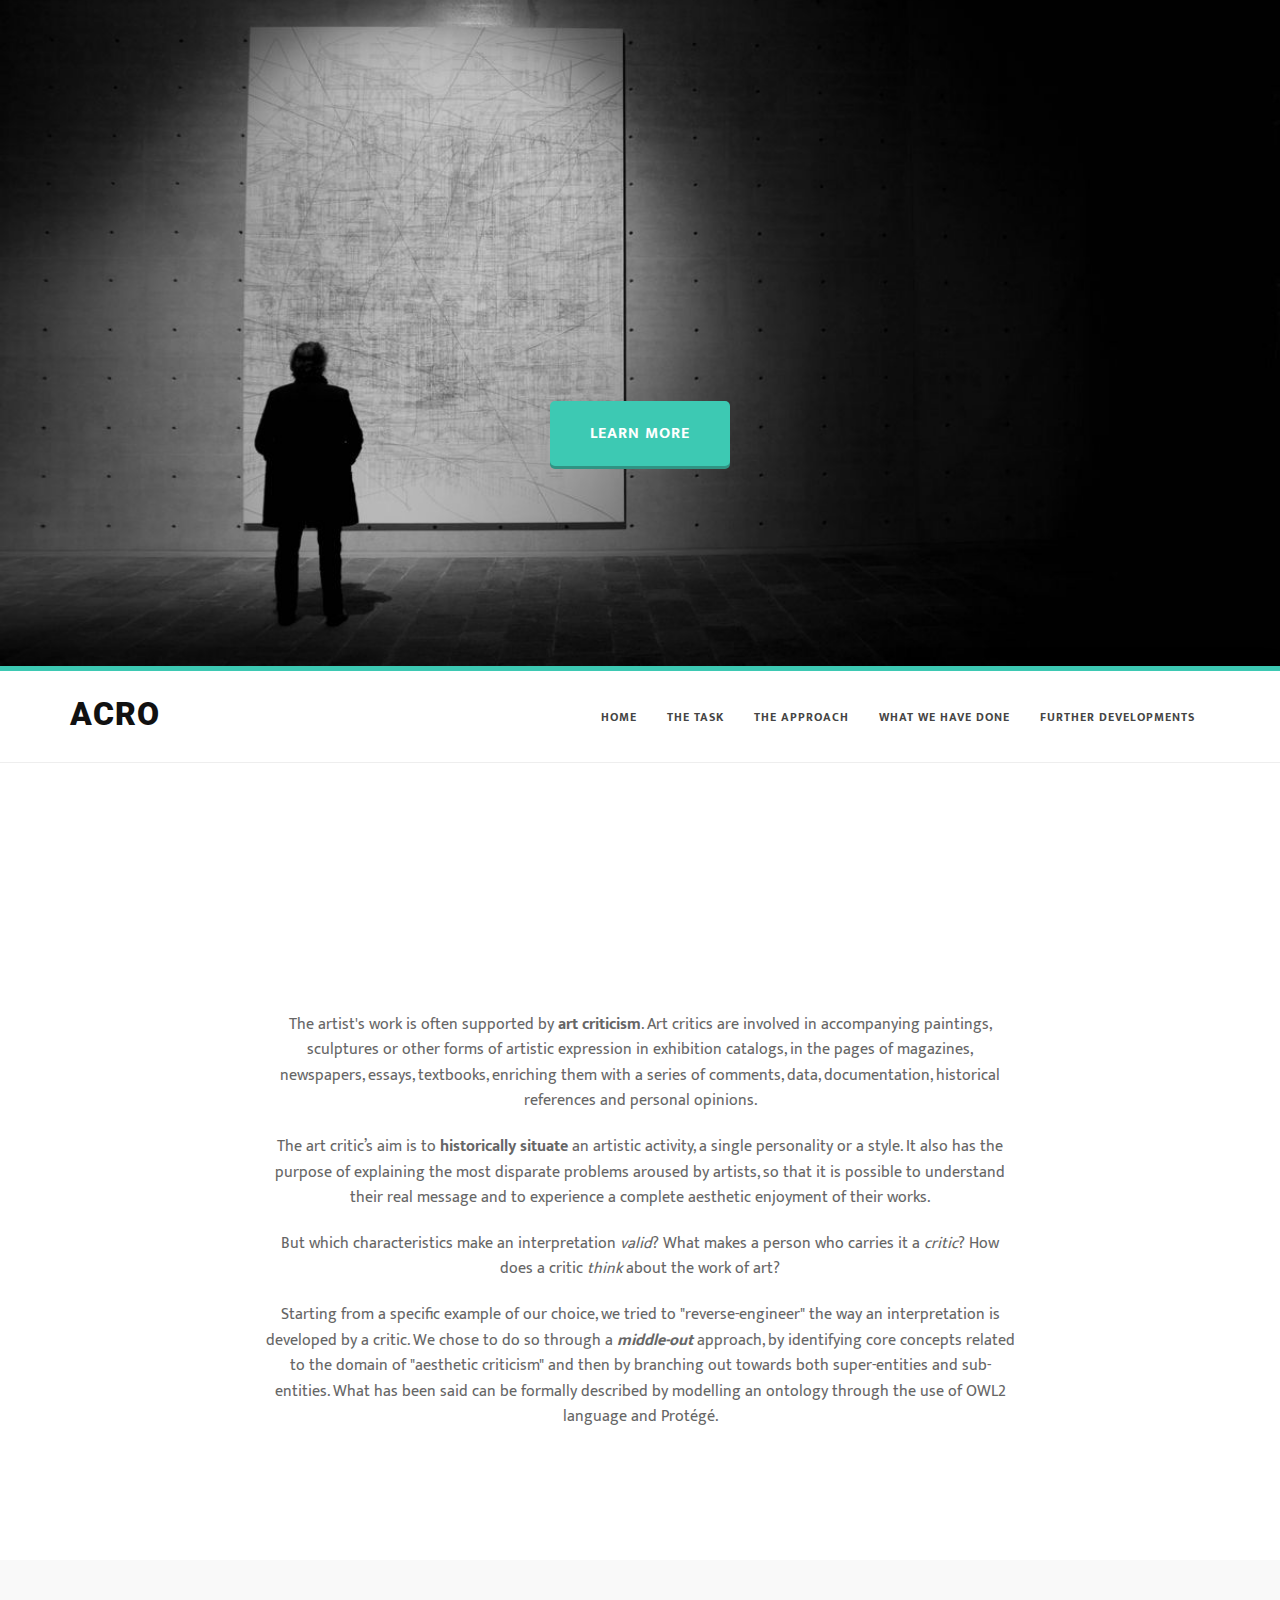
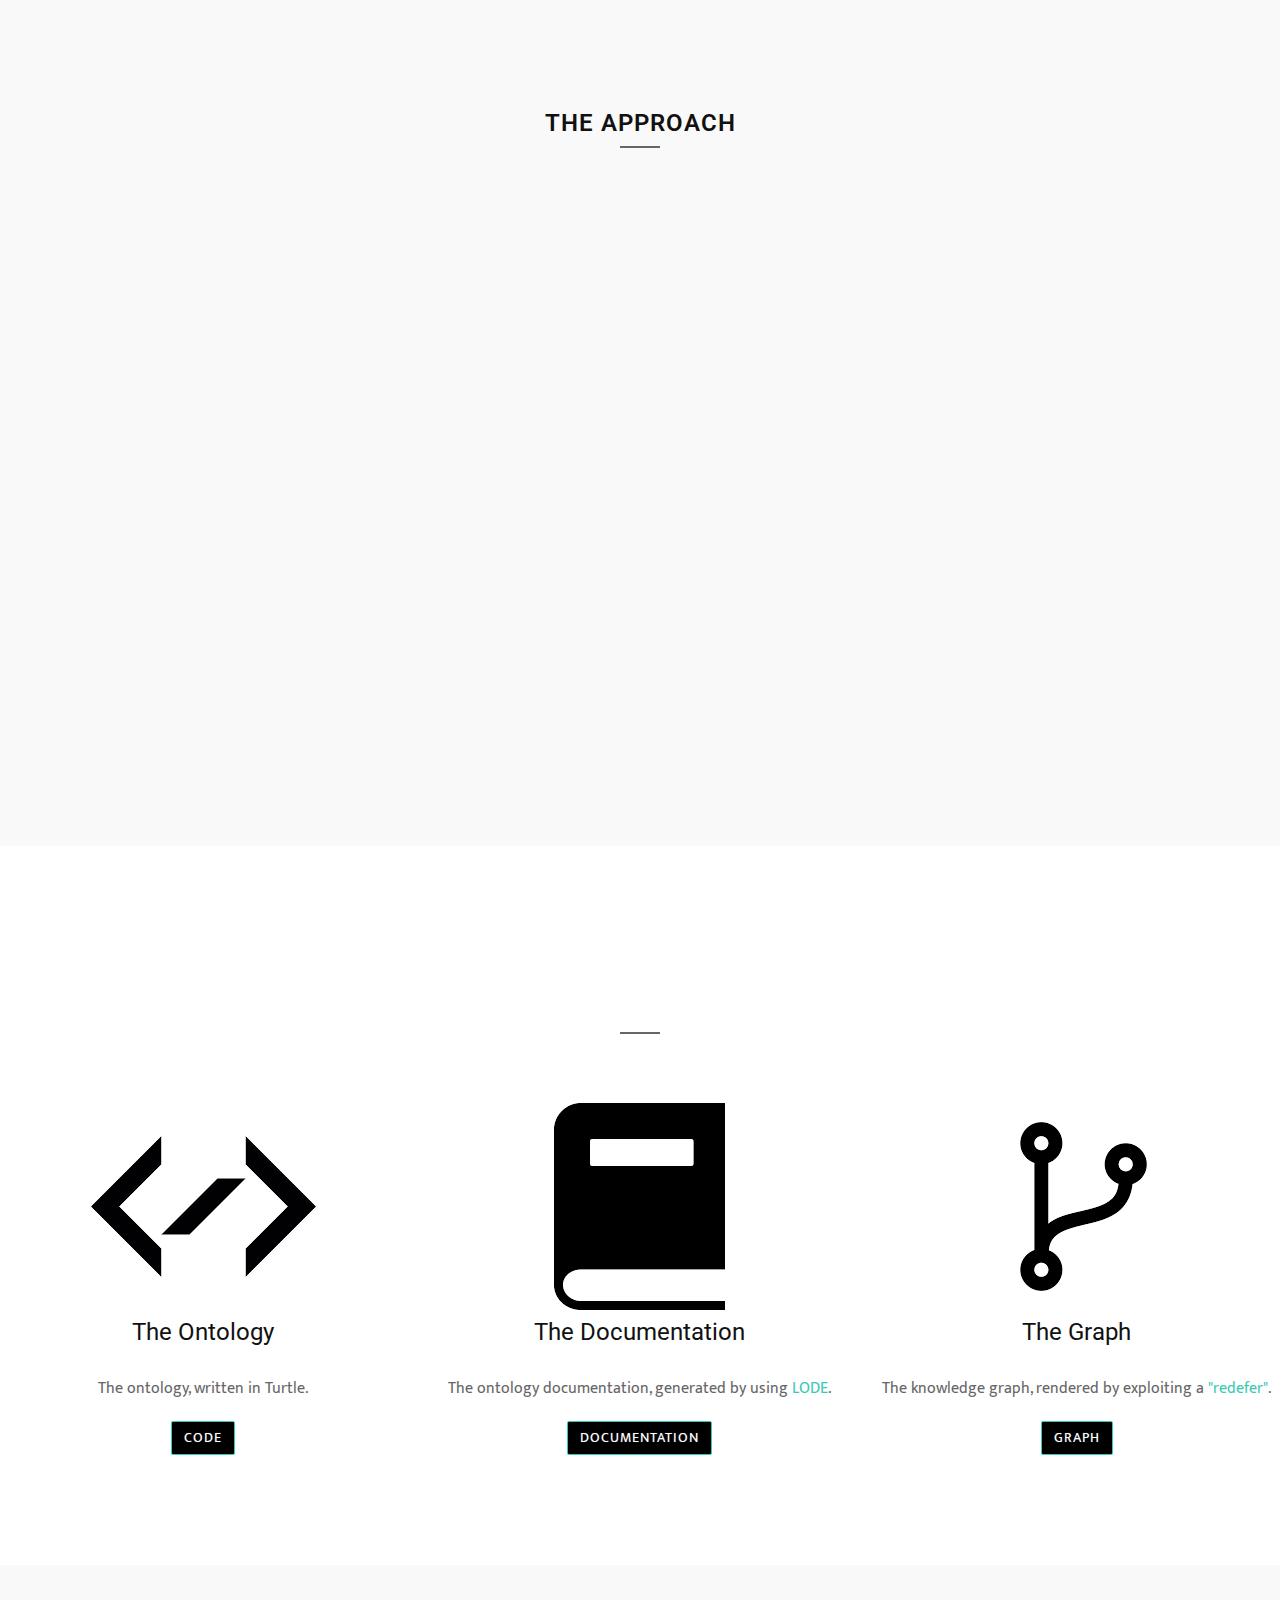
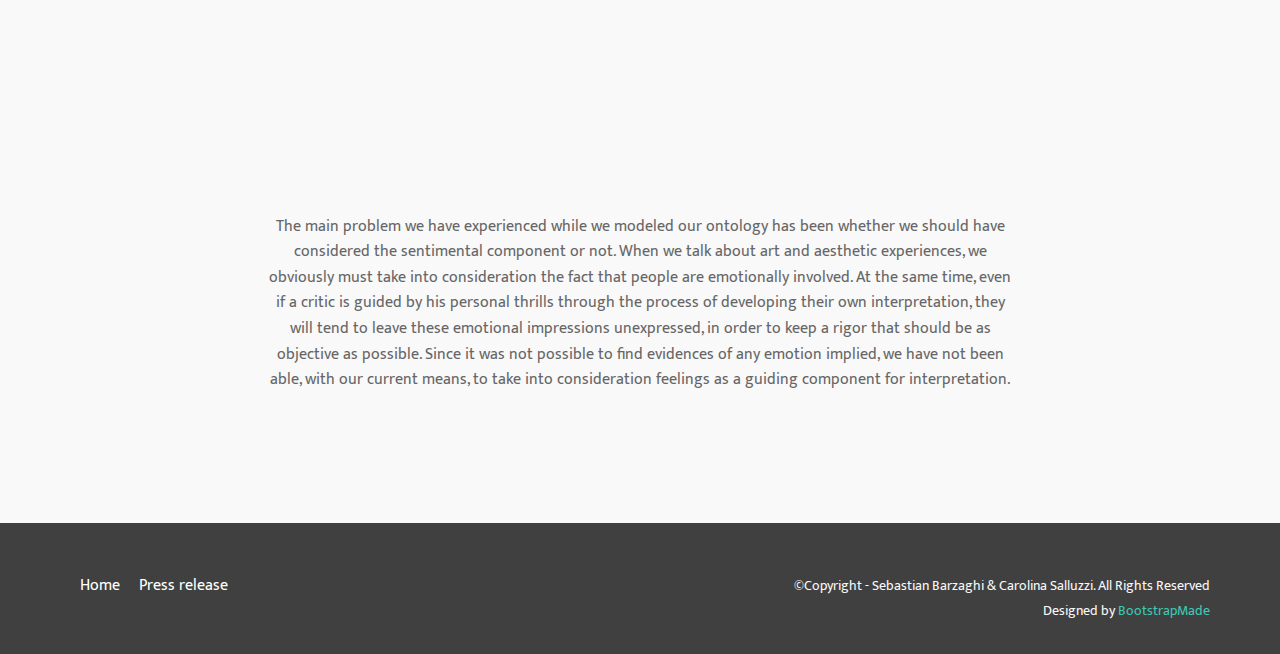
==== commit 492dc982: "Add files via upload" ====
--- a/index.html
+++ b/index.html
@@ -7,7 +7,7 @@
   <meta name="description" content="">
   <meta name="author" content="">
 
-  <title>Bocor bootstrap 3 one page template</title>
+  <title>ACRO</title>
 
   <!-- css -->
   <link rel="stylesheet" href="css/bootstrap.min.css">
@@ -38,8 +38,8 @@
       <div class="row">
         <div class="col-md-8 col-md-offset-2 text-center inner">
           <div class="animatedParent">
-            <h1 class="animated fadeInDown">MUSIM BOCOR</h1>
-            <p class="animated fadeInUp">Udah dari dulu tahu kalo bocor kenapa nggak ditambal tong</p>
+            <h1 class="animated fadeInDown">ACRO</h1>
+            <p class="animated fadeInUp">An Aesthetic and Critical Reasoning Ontology</p>
           </div>
         </div>
       </div>
@@ -59,7 +59,7 @@
         <div class="row">
           <div class="col-md-2">
             <div class="site-logo">
-              <a href="index.html" class="brand">Bocor</a>
+              <a href="index.html" class="brand">ACRO</a>
             </div>
           </div>
 
@@ -76,11 +76,11 @@
             <div class="collapse navbar-collapse" id="menu">
               <ul class="nav navbar-nav navbar-right">
                 <li class="active"><a href="#intro">Home</a></li>
-                <li><a href="#about">About Us</a></li>
-                <li><a href="#service">Services</a></li>
-                <li><a href="#works">Works</a></li>
-
-                <li><a href="#contact">Contact</a></li>
+                <li><a href="#about">The Task</a></li>
+                <li><a href="#service">The Approach</a></li>
+                <li><a href="#works">What We Have Done</a></li>
+                <li><a href="#conclusion">Further Developments</a></li>
+
               </ul>
             </div>
             <!-- /.Navbar-collapse -->
@@ -100,7 +100,7 @@
         <div class="col-lg-8 col-lg-offset-2">
           <div class="animatedParent">
             <div class="section-heading text-center animated bounceInDown">
-              <h2 class="h-bold">About our bocor team</h2>
+              <h2 class="h-bold">The Task</h2>
               <div class="divider-header"></div>
             </div>
           </div>
@@ -118,12 +118,30 @@
         <div class="col-lg-8 col-lg-offset-2 animatedParent">
           <div class="text-center">
             <p>
-              Lorem ipsum dolor sit amet, vis tale malis tacimates et, graece doctus omnesque ne est, deserunt pertinacia ne nam. Pro eu simul affert referrentur, natum mutat erroribus te his
+              The artist's work is often supported by <b>art criticism</b>. Art critics are involved in 
+              accompanying paintings, sculptures or other forms of artistic expression in exhibition 
+              catalogs, in the pages of magazines, newspapers, essays, textbooks, enriching them with a series of 
+              comments, data, documentation, historical references and personal opinions. 
+            </p>
+            <p>  
+              The art critic’s aim is to <b>historically situate</b> an artistic activity, a single personality or 
+              a style. 
+              It also has the purpose of explaining the most disparate problems aroused by artists,
+              so that it is possible to understand their real message and to experience a complete
+              aesthetic enjoyment of their works. 
             </p>
             <p>
-              Ne mundi fabulas corrumpit vim, nulla vivendum conceptam eu nam. Ius ex principes complectitur, ex quo duis suscipit. Ius fastidii reprimique no. Sadipscing appellantur pri ad. Oratio moderatius definitiones cum ex, mea ne brute vivendum percipitur.
+              But which characteristics make an interpretation <i>valid</i>? What makes a person who carries 
+              it a <i>critic</i>? How does a critic <i>think</i> about the work of art? 
             </p>
-            <a href="#service" class="btn btn-skin btn-scroll">What we do</a>
+            <p>  
+              Starting from a specific example of our choice, we tried to "reverse-engineer" the way an
+              interpretation is developed by a critic. We chose to do so through a <b><i>middle-out</i></b> approach, by
+              identifying core concepts related to the domain of "aesthetic criticism" and then by branching out 
+              towards both super-entities and sub-entities. What has been said can be 
+              formally described by modelling an ontology through the use of OWL2 
+              language and Protégé.
+            </p>
           </div>
         </div>
 
@@ -142,7 +160,7 @@
         <div class="col-lg-8 col-lg-offset-2">
           <div>
             <div class="section-heading text-center">
-              <h2 class="h-bold">What we can do for you</h2>
+              <h2 class="h-bold">The Approach</h2>
               <div class="divider-header"></div>
             </div>
           </div>
@@ -159,15 +177,19 @@
             <div class="animated rotateInDownLeft">
               <div class="service-box">
                 <div class="service-icon">
-                  <span class="fa fa-laptop fa-2x"></span>
+                  <span class="fa fa-question fa-2x"></span>
                 </div>
                 <div class="service-desc">
-                  <h5>Web Design</h5>
+                  <h5>Domain & Competency Questions</h5>
                   <div class="divider-header"></div>
                   <p>
-                    Ad denique euripidis signiferumque vim, iusto admodum quo cu. No tritani neglegentur mediocritatem duo.
+                    Firstly, we defined the domain and the scope of interest: aesthetic criticism 
+                    and the reasoning, done by a professional, on a visual artwork. Then we asked
+                    ourselves a bunch of <b>questions</b>, aimed to give us an initial idea of the possible
+                    queries that could be used against our ontology and thus of the possible classes
+                    and properties that would be needed to model it.
                   </p>
-                  <a href="#" class="btn btn-skin">Learn more</a>
+                  <a href="pdf\questions.pdf" target="_blank" class="btn btn-skin" style="background-color: black">Questions</a>
                 </div>
               </div>
             </div>
@@ -176,15 +198,18 @@
             <div class="animated rotateInDownLeft slow">
               <div class="service-box">
                 <div class="service-icon">
-                  <span class="fa fa-camera fa-2x"></span>
+                  <span class="fa fa-search fa-2x"></span>
                 </div>
                 <div class="service-desc">
-                  <h5>Photography</h5>
+                  <h5>The Artwork and the Interpretation</h5>
                   <div class="divider-header"></div>
                   <p>
-                    Ad denique euripidis signiferumque vim, iusto admodum quo cu. No tritani neglegentur mediocritatem duo.
+                    Secondly, we read through the interpretation we chose ("<b><i>Der Abenteurer</i> di George Grosz"</b>
+                    by <b>Antonello Negri</b>) and examined how the critic decided to approach the work of art. Then we 
+                    selected certain sections of the text and decided to focus on those, highlighting key terms that could 
+                    help us navigate more efficiently in the domain of discourse.
                   </p>
-                  <a href="#" class="btn btn-skin">Learn more</a>
+                  <a href="pdf\art.pdf" target="_blank" class="btn btn-skin" style="background-color: black">The Artwork</a>
                 </div>
               </div>
             </div>
@@ -193,15 +218,22 @@
             <div class="animated rotateInDownLeft slower">
               <div class="service-box">
                 <div class="service-icon">
-                  <span class="fa fa-code fa-2x"></span>
+                  <span class="fa fa-gears fa-2x"></span>
                 </div>
                 <div class="service-desc">
-                  <h5>Graphic design</h5>
+                  <h5>Tables</h5>
                   <div class="divider-header"></div>
                   <p>
-                    Ad denique euripidis signiferumque vim, iusto admodum quo cu. No tritani neglegentur mediocritatem duo.
+                    Thirdly, we began to model the structure of our ontology by using tables containing
+                    the all the relevant terms (<b>Glossary</b>), then the concepts (<b>Classes</b>), the relations between them
+                    and the relations with data values (<b>Object Properties</b> and <b>Data Properties</b>) and the individuals that
+                    we would eventually use to populate our ontology (<b>Instances</b>).
                   </p>
-                  <a href="#" class="btn btn-skin">Learn more</a>
+                  <a href="pdf\tab1.pdf" target="_blank" class="btn btn-skin" style="background-color: black; margin: .25px">Glossary</a>
+                  <a href="pdf\tab2.pdf" target="_blank" class="btn btn-skin" style="background-color: black; margin: .25px">Classes</a>
+                  <a href="pdf\tab3.pdf" target="_blank" class="btn btn-skin" style="background-color: black; margin: .25px">Object Properties</a>
+                  <a href="pdf\tab4.pdf" target="_blank" class="btn btn-skin" style="background-color: black; margin: .25px">Data Properties</a>
+                  <a href="pdf\tab5.pdf" target="_blank" class="btn btn-skin" style="background-color: black; margin: .25px">Instances</a>
                 </div>
               </div>
             </div>
@@ -232,100 +264,86 @@
 
     </div>
 
-    <div class="container">
-
-      <div class="row animatedParent">
-        <div class="col-sm-12 col-md-12 col-lg-12">
-
-          <div class="row gallery-item">
-            <div class="col-md-3 animated fadeInUp">
-              <a href="img/works/1.jpg" title="This is an image title" data-lightbox-gallery="gallery1" data-lightbox-hidpi="img/works/1@2x.jpg">
-								<img src="img/works/1.jpg" class="img-responsive" alt="img">
-							</a>
-            </div>
-            <div class="col-md-3 animated fadeInUp slow">
-              <a href="img/works/2.jpg" title="This is an image title" data-lightbox-gallery="gallery1" data-lightbox-hidpi="img/works/1@2x.jpg">
-								<img src="img/works/2.jpg" class="img-responsive" alt="img">
-							</a>
-            </div>
-            <div class="col-md-3 animated fadeInUp slower">
-              <a href="img/works/3.jpg" title="This is an image title" data-lightbox-gallery="gallery1" data-lightbox-hidpi="img/works/1@2x.jpg">
-								<img src="img/works/3.jpg" class="img-responsive" alt="img">
-							</a>
-            </div>
-            <div class="col-md-3 animated fadeInUp">
-              <a href="img/works/4.jpg" title="This is an image title" data-lightbox-gallery="gallery1" data-lightbox-hidpi="img/works/1@2x.jpg">
-								<img src="img/works/4.jpg" class="img-responsive" alt="img">
-							</a>
-            </div>
-          </div>
-
-        </div>
-      </div>
-    </div>
-
+    <div class="flex-container">
+      <div class="row">
+        <div class="col-sm-6 col-md-4 col-lg-4">
+          <div class="card">
+            <img class="card-img-top" src="img/code.png" alt="The Ontology">
+            <div class="card-body">
+              <h5 class="card-title">The Ontology</h5>
+              <p class="card-text">The ontology, written in Turtle.</p>
+              <a href="https://acrodhdk.github.io/acro.ttl" target="_blank" class="btn btn-skin" style="background-color: black">Code</a>
+            </div>
+          </div>
+        </div>
+        <div class="col-sm-6 col-md-4 col-lg-4">
+          <div class="card">
+              <img class="card-img-top" src="img/ont.png" alt="The Documentation">
+              <div class="card-body">
+                <h5 class="card-title">The Documentation</h5>
+                <p class="card-text">The ontology documentation, generated by using <a href="http://www.essepuntato.it/lode">LODE</a>.</p>
+                <a href="documentazione.html" target="_blank" class="btn btn-skin" style="background-color: black">Documentation</a>
+              </div>
+            </div>
+        </div>
+        <div class="col-sm-6 col-md-4 col-lg-4">
+            <div class="card" class="col-sm-6 col-md-4 col-lg-4">
+                <img class="card-img-top" src="img/graph.png" alt="The Graph">
+                <div class="card-body">
+                  <h5 class="card-title">The Graph</h5>
+                  <p class="card-text">The knowledge graph, rendered by exploiting a <a href="http://rhizomik.net/html/redefer/rdf2svg-form/">"redefer"</a>.</p>
+                  <a href="img/render.svg" target="_blank" class="btn btn-skin" style="background-color: black">Graph</a>
+                </div>
+              </div>
+        </div>
+      </div>
+    </div>  
   </section>
+
+  <!--Conclusion-->
+  <section id="conclusion" class="home-section color-dark bg-gray">
+      <div class="container marginbot-50">
+        <div class="row">
+          <div class="col-lg-8 col-lg-offset-2">
+            <div class="animatedParent">
+              <div class="section-heading text-center animated bounceInDown">
+                <h2 class="h-bold">Further Developments</h2>
+                <div class="divider-header"></div>
+              </div>
+            </div>
+          </div>
+        </div>
+  
+      </div>
+  
+      <div class="container">
+  
+  
+        <div class="row">
+  
+  
+          <div class="col-lg-8 col-lg-offset-2 animatedParent">
+            <div class="text-center">
+              <p>
+                  The main problem we have experienced while we modeled our ontology has been whether we should have considered
+                  the sentimental component or not. 
+                  When we talk about art and aesthetic experiences, we obviously must take into consideration the fact that people are 
+                  emotionally involved. At the same time, even if a critic is guided by his personal thrills through the process of developing
+                  their own interpretation, they will tend to leave these emotional impressions unexpressed, in order to keep a rigor that
+                  should be as objective as possible. Since it was not possible to find evidences of any emotion implied, we have not 
+                  been able, with our current means, to take into consideration feelings as a guiding component for interpretation.
+              </p>
+            </div>
+          </div>
+  
+  
+        </div>
+      </div>
+  
+    </section>
   <!-- /Section: works -->
 
-  <!-- Section: contact -->
-  <section id="contact" class="home-section nopadd-bot color-dark bg-gray text-center">
-    <div class="container marginbot-50">
-      <div class="row">
-        <div class="col-lg-8 col-lg-offset-2">
-          <div class="animatedParent">
-            <div class="section-heading text-center">
-              <h2 class="h-bold animated bounceInDown">Get in touch with us</h2>
-              <div class="divider-header"></div>
-            </div>
-          </div>
-        </div>
-      </div>
-
-    </div>
-
-    <div class="container">
-
-      <div class="row marginbot-80">
-        <div class="col-md-8 col-md-offset-2">
-          <div id="sendmessage">Your message has been sent. Thank you!</div>
-          <div id="errormessage"></div>
-          <form id="contact-form" action="" method="post" role="form" class="contactForm">
-            <div class="row marginbot-20">
-              <div class="col-md-6 xs-marginbot-20">
-                <div class="form-group">
-                  <input type="text" name="name" class="form-control" id="name" placeholder="Your Name" data-rule="minlen:4" data-msg="Please enter at least 4 chars" />
-                  <div class="validation"></div>
-                </div>
-              </div>
-              <div class="col-md-6">
-                <div class="form-group">
-                  <input type="email" class="form-control" name="email" id="email" placeholder="Your Email" data-rule="email" data-msg="Please enter a valid email" />
-                  <div class="validation"></div>
-                </div>
-              </div>
-            </div>
-            <div class="row">
-              <div class="col-md-12">
-                <div class="form-group">
-                  <input type="text" class="form-control" name="subject" id="subject" placeholder="Subject" data-rule="minlen:4" data-msg="Please enter at least 8 chars of subject" />
-                  <div class="validation"></div>
-                </div>
-                <div class="form-group">
-                  <textarea class="form-control" name="message" rows="5" data-rule="required" data-msg="Please write something for us" placeholder="Message"></textarea>
-                  <div class="validation"></div>
-                </div>
-                <button type="submit" class="btn btn-skin btn-lg btn-block" id="btnContactUs">
-    									Send Message</button>
-              </div>
-            </div>
-          </form>
-        </div>
-      </div>
-
-
-    </div>
-  </section>
-  <!-- /Section: contact -->
+
 
 
   <footer>
@@ -338,7 +356,7 @@
           </ul>
         </div>
         <div class="col-md-6 text-right copyright">
-          &copy;Copyright - Bocor. All Rights Reserved
+          &copy;Copyright - Sebastian Barzaghi & Carolina Salluzzi. All Rights Reserved
           <div class="credits">
             <!--
               All the links in the footer should remain intact.
--- a/css/style.css
+++ b/css/style.css
@@ -430,7 +430,7 @@
 --- Intro
 ============================ */
 
-.hero { background: url(../img/hero-bg.jpg) no-repeat center center; -webkit-background-size: cover; -moz-background-size: cover; -o-background-size: cover; background-size: cover; padding: 200px 0 200px 0; height: auto; }
+.hero { background: url(../img/crit.jpg) no-repeat center center; -webkit-background-size: cover; -moz-background-size: cover; -o-background-size: cover; background-size: cover; padding: 200px 0 200px 0; height: auto; }
 .hero h1 { font-size: 40px; letter-spacing: 12px; margin: 40px 0 10px; font-weight: 900; color: #fff;}
 .hero h1 span { color: #a1a9b0; display: inline-block; }
 .hero p { font-size: 24px; font-weight: 400; color: #fefefe; }
